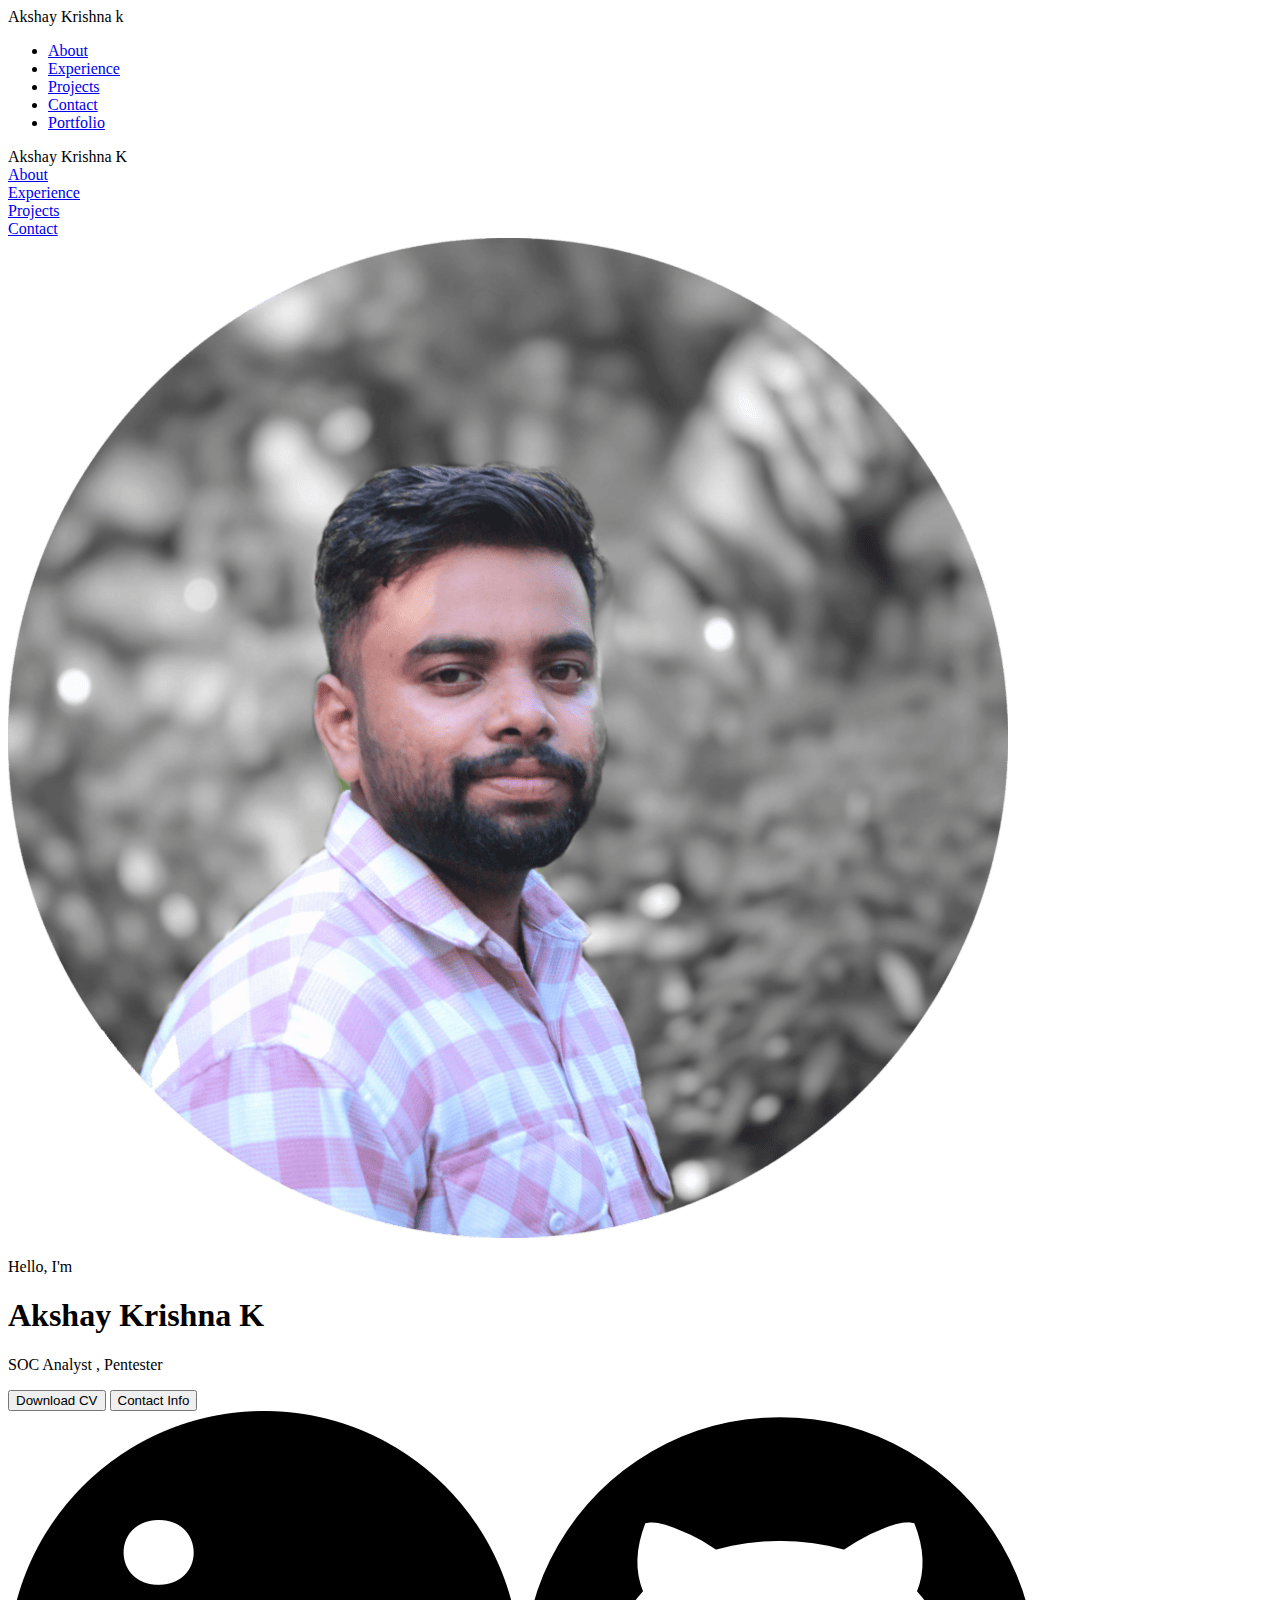
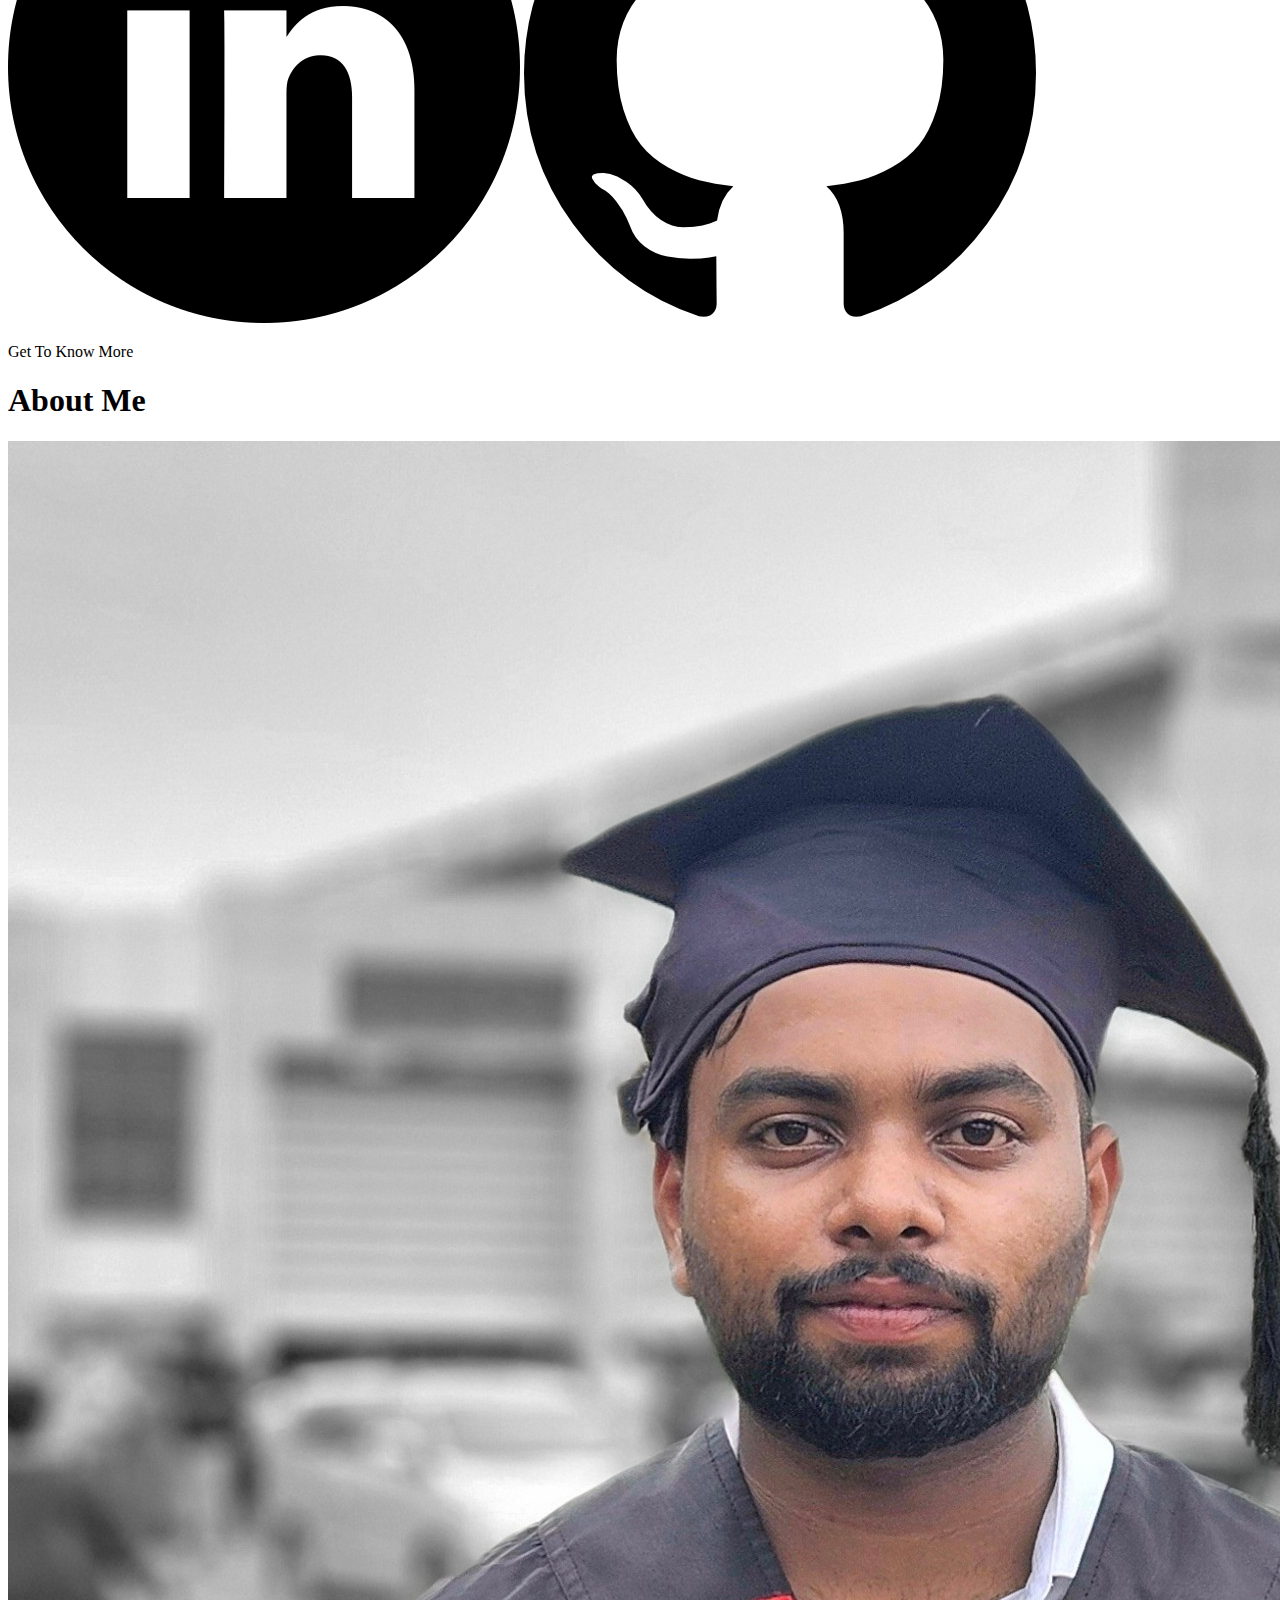
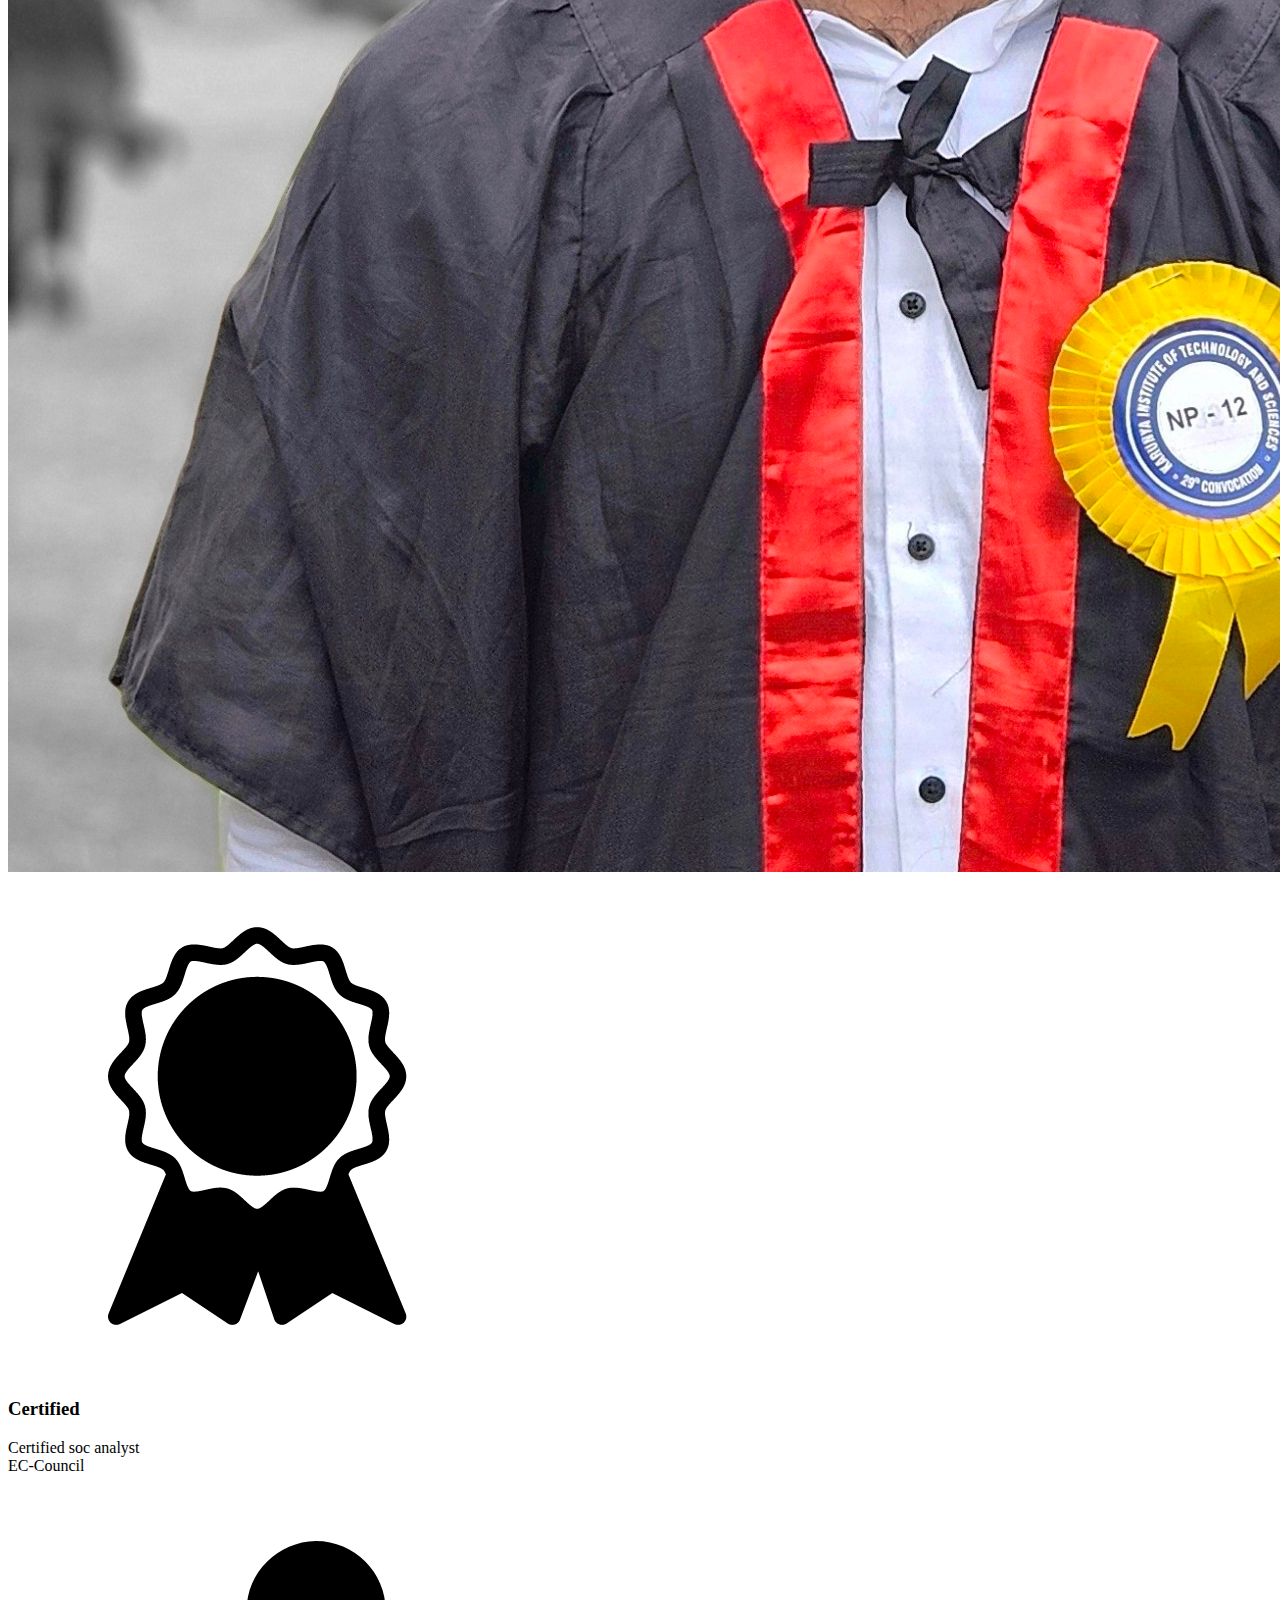
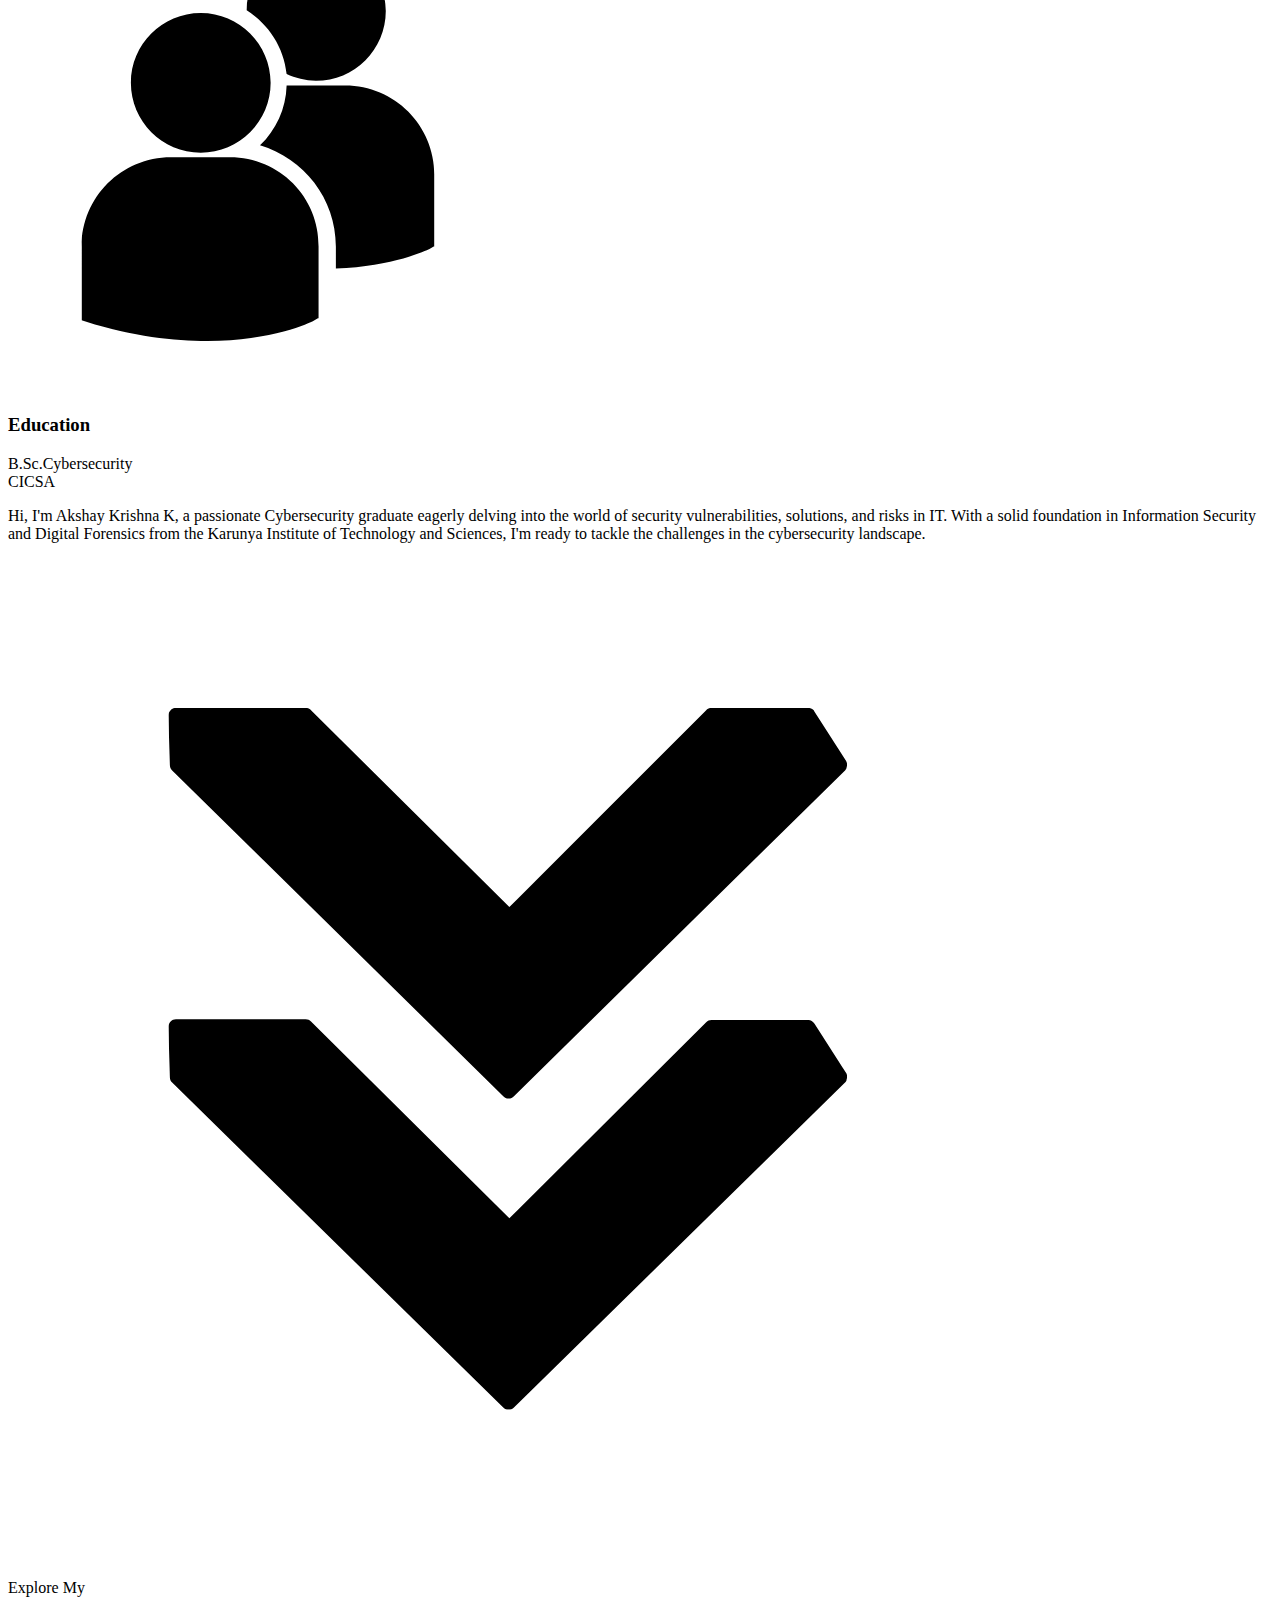
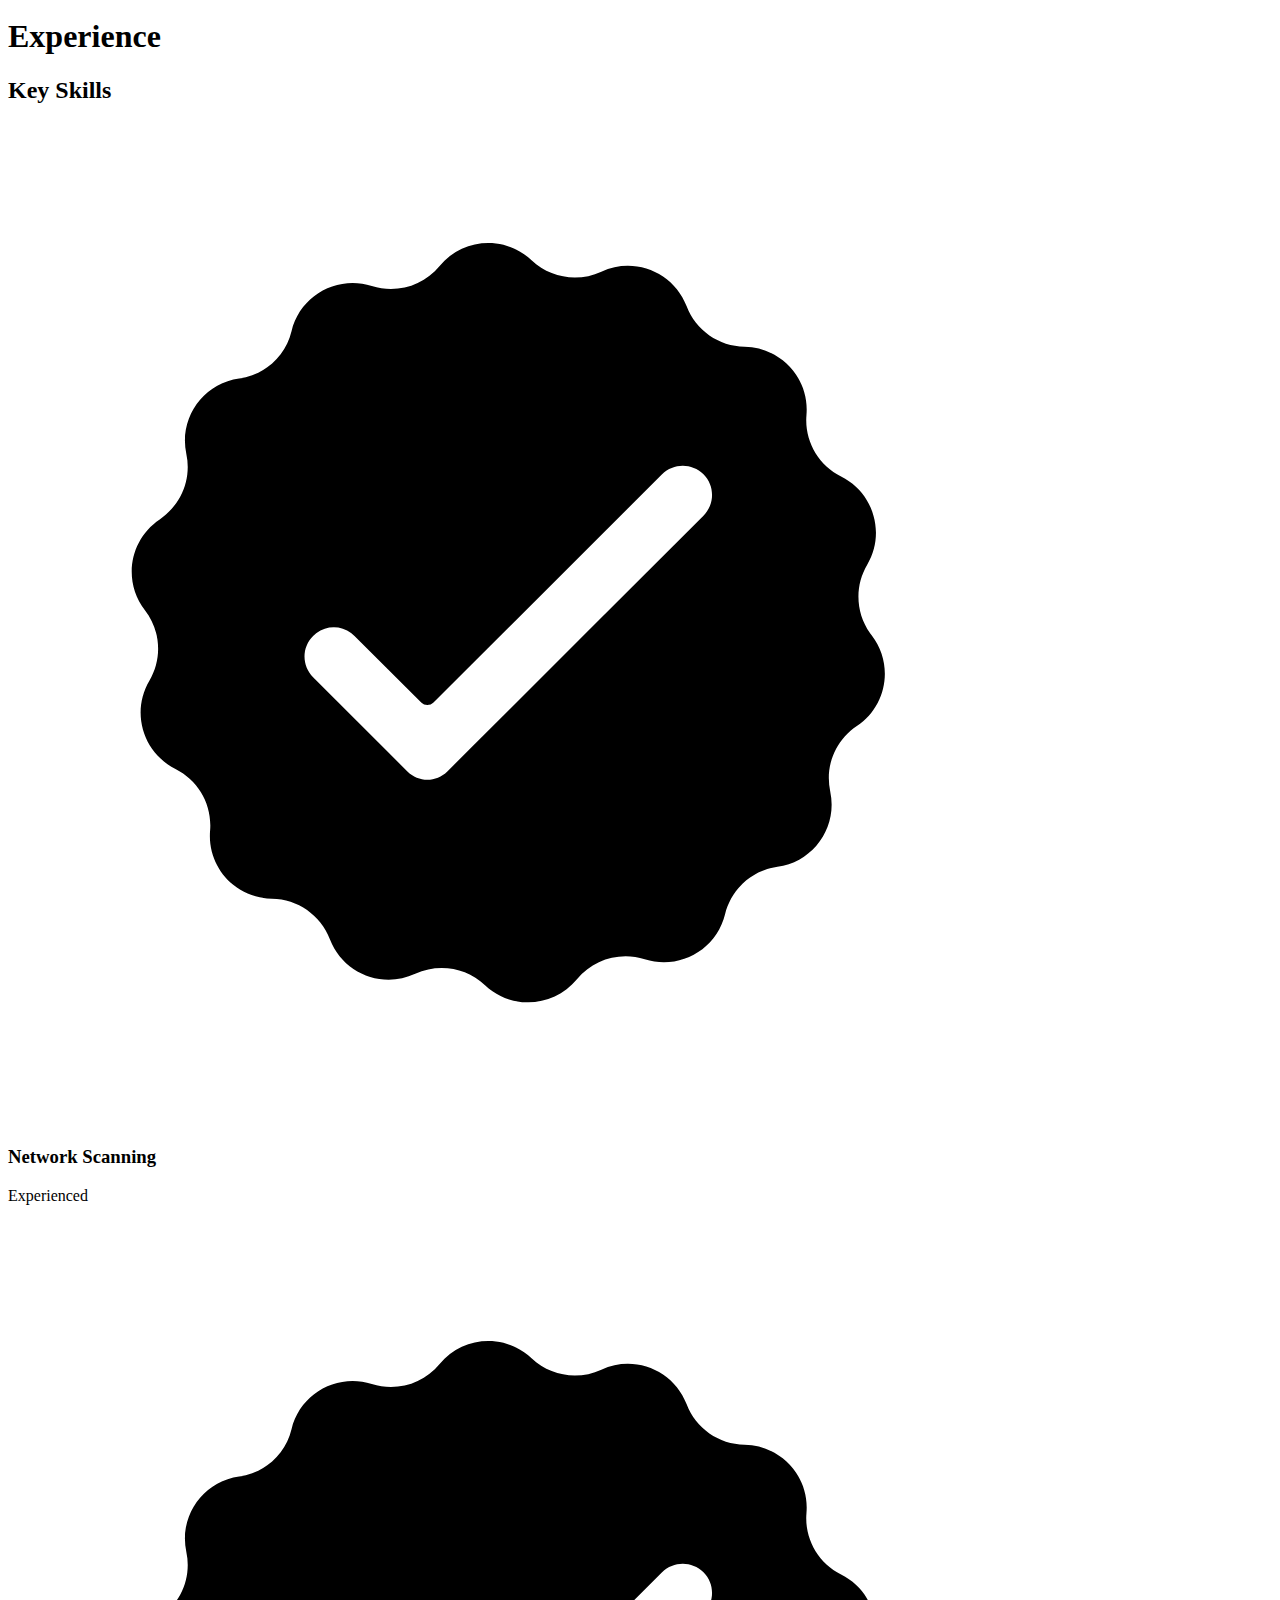
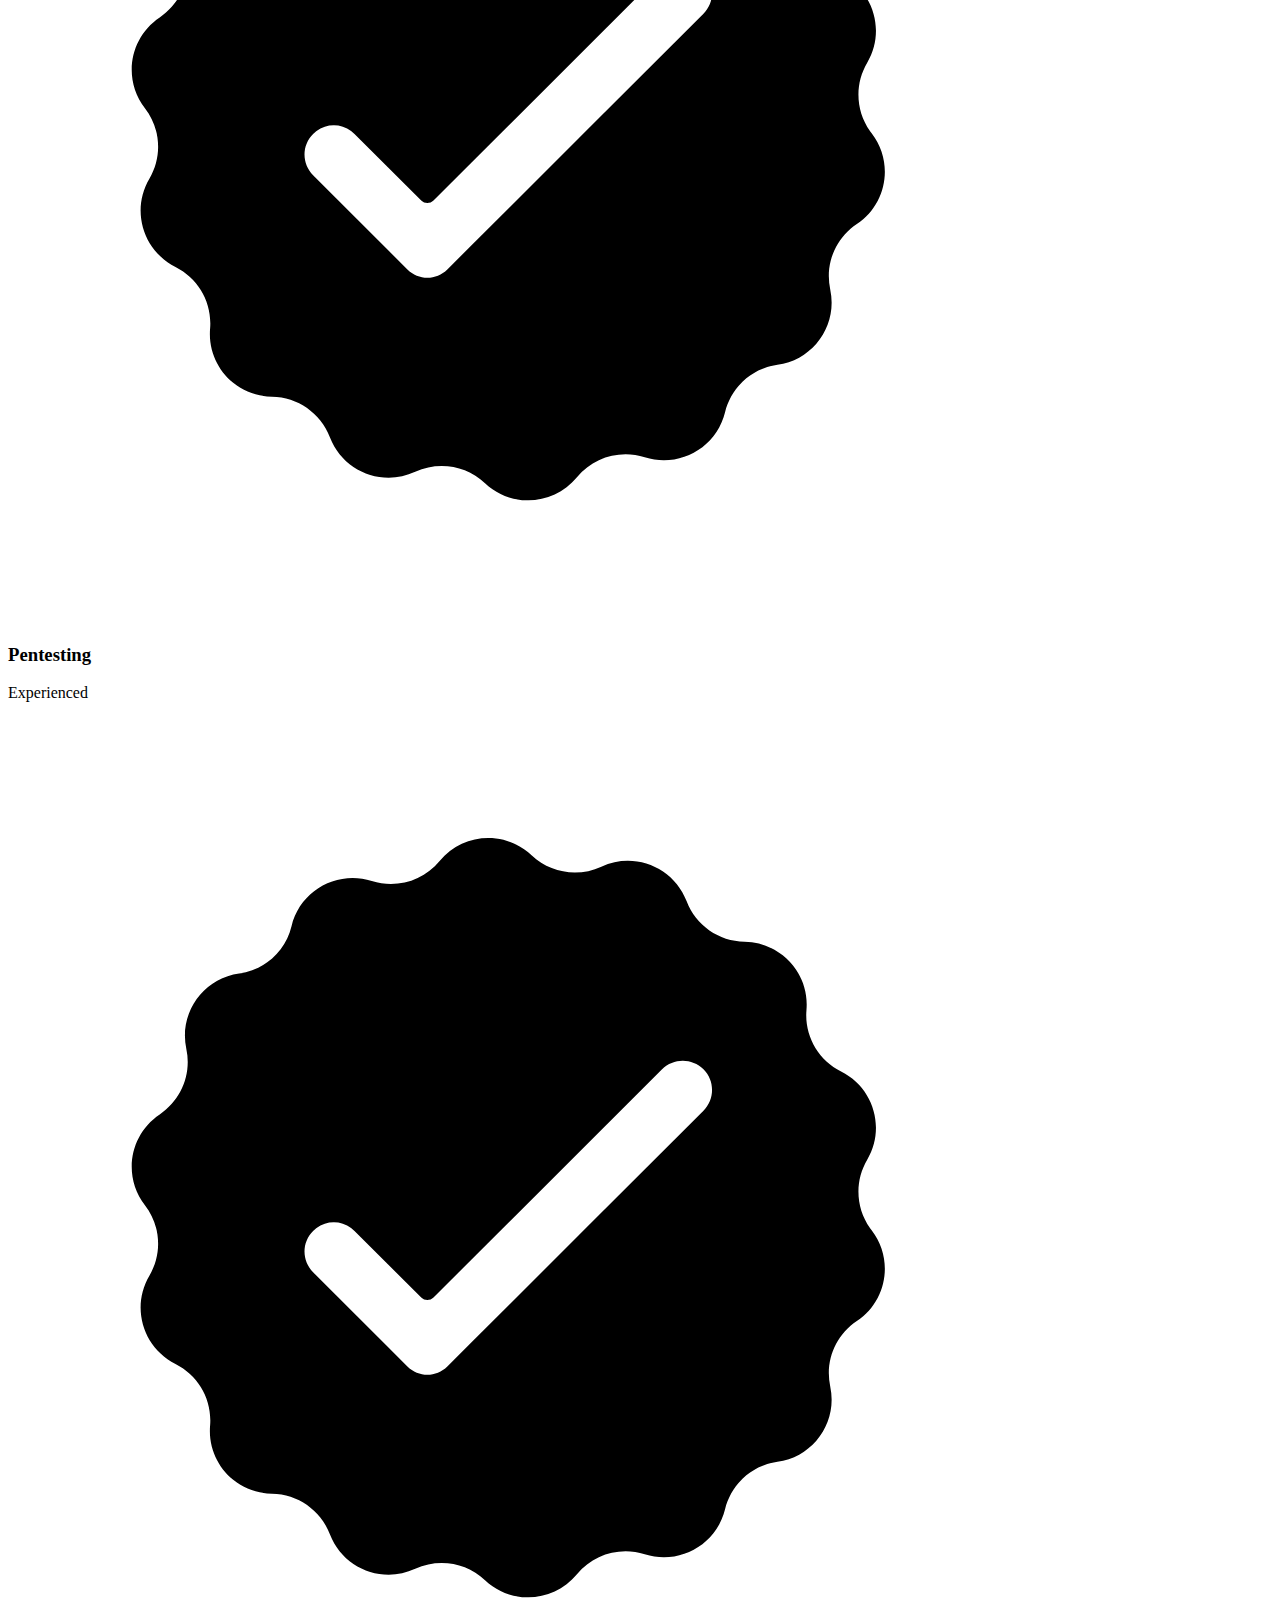
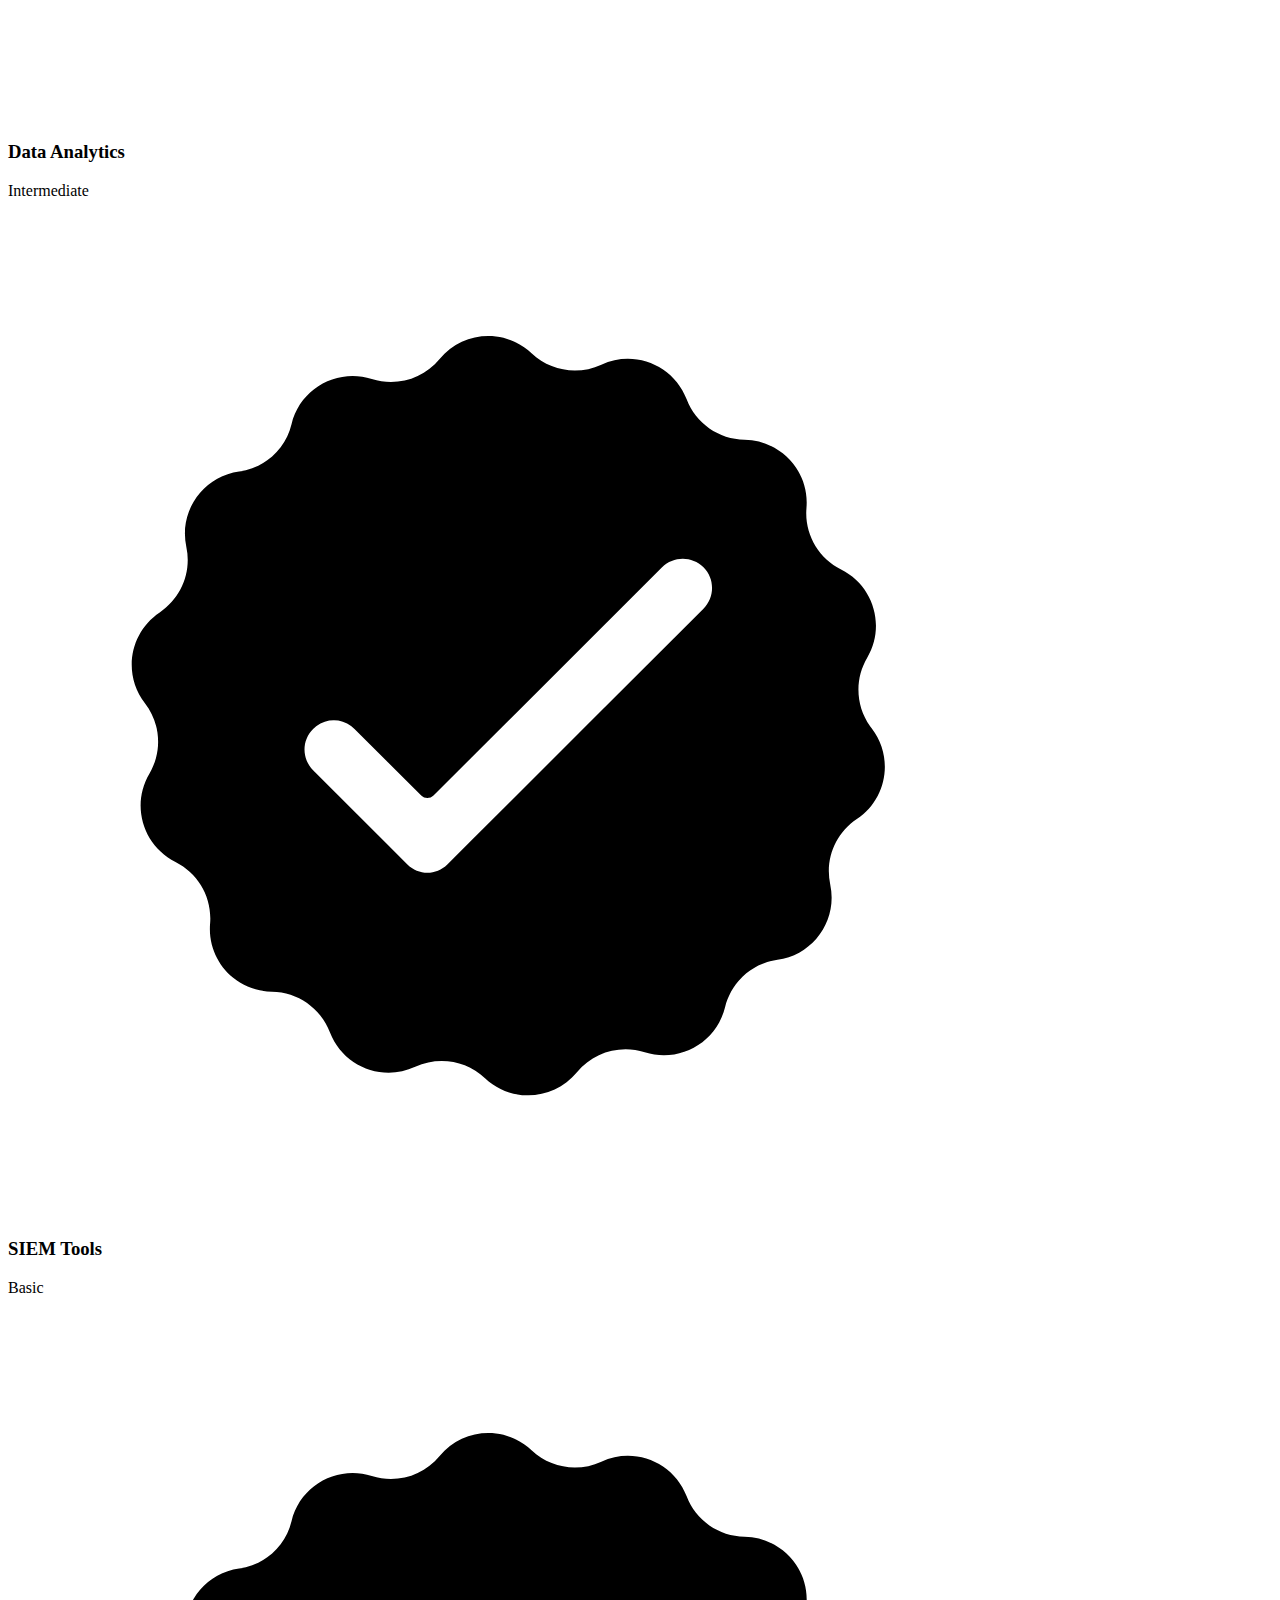
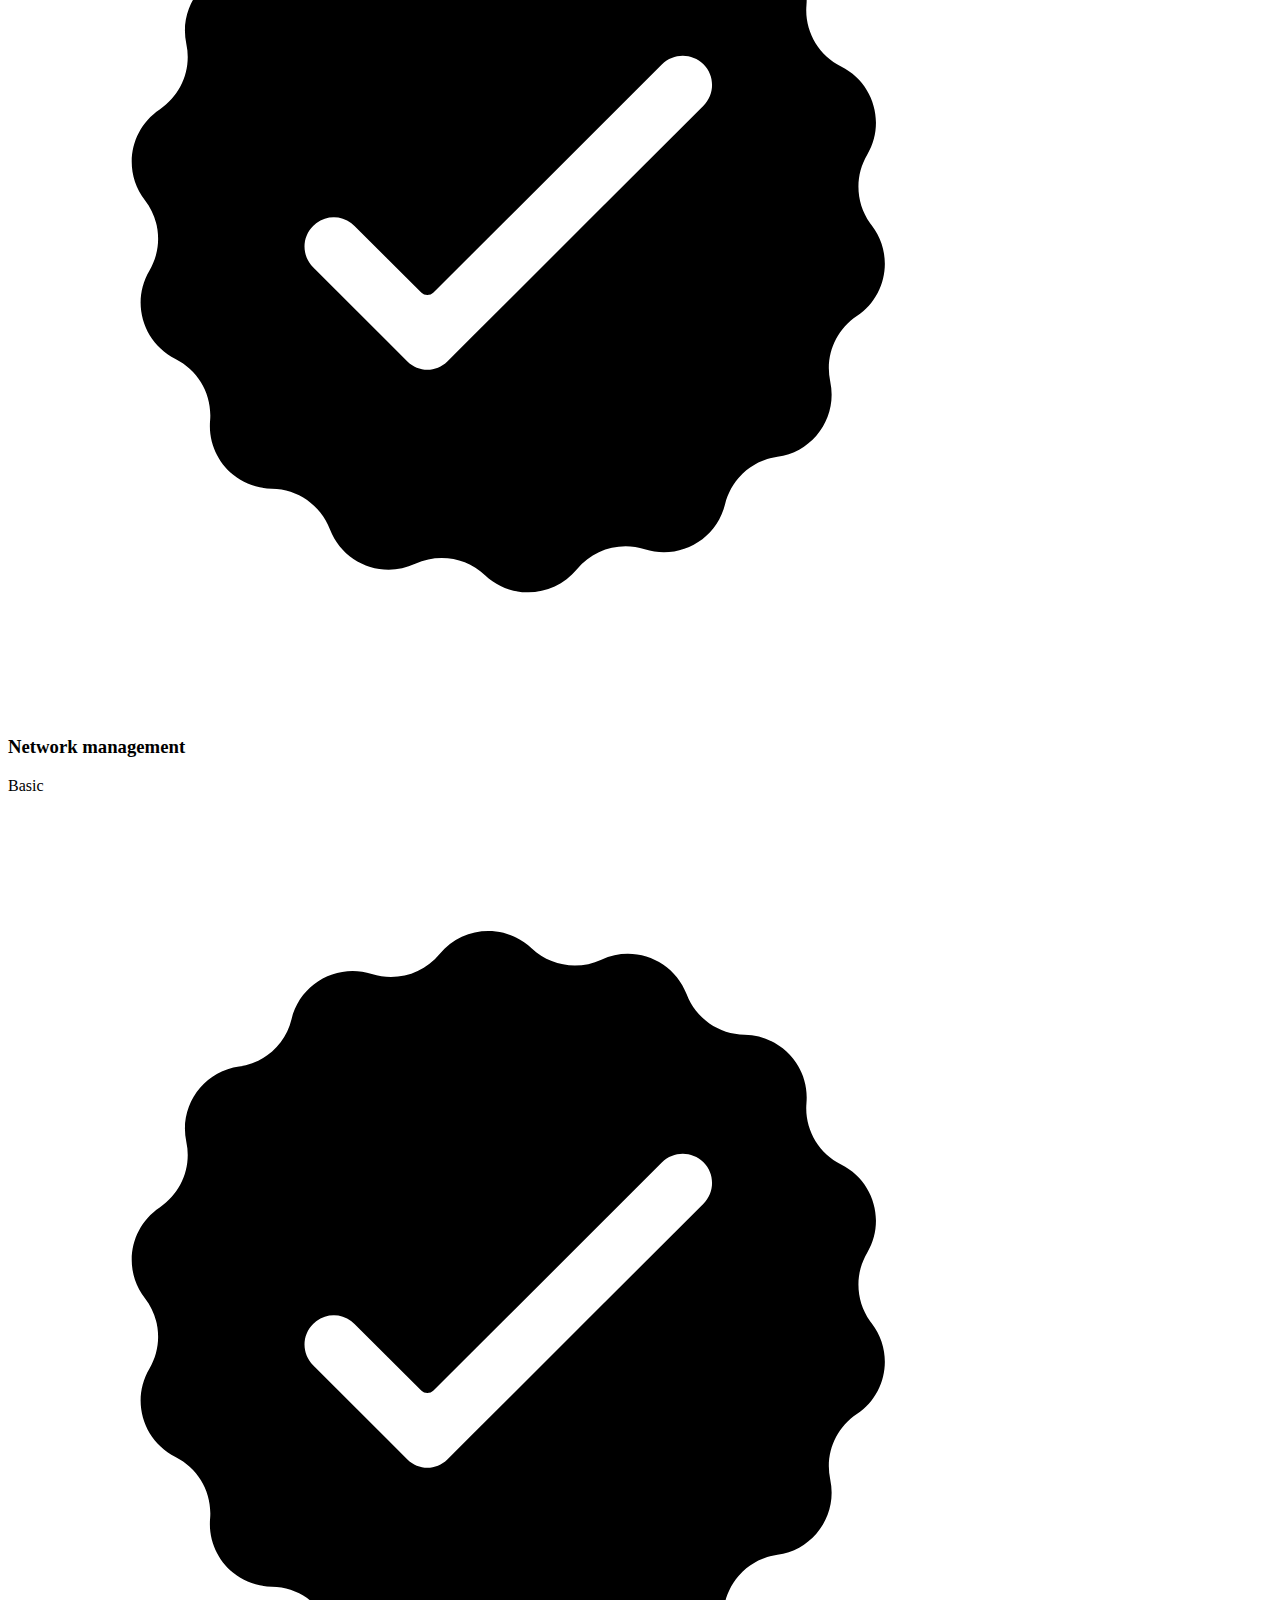
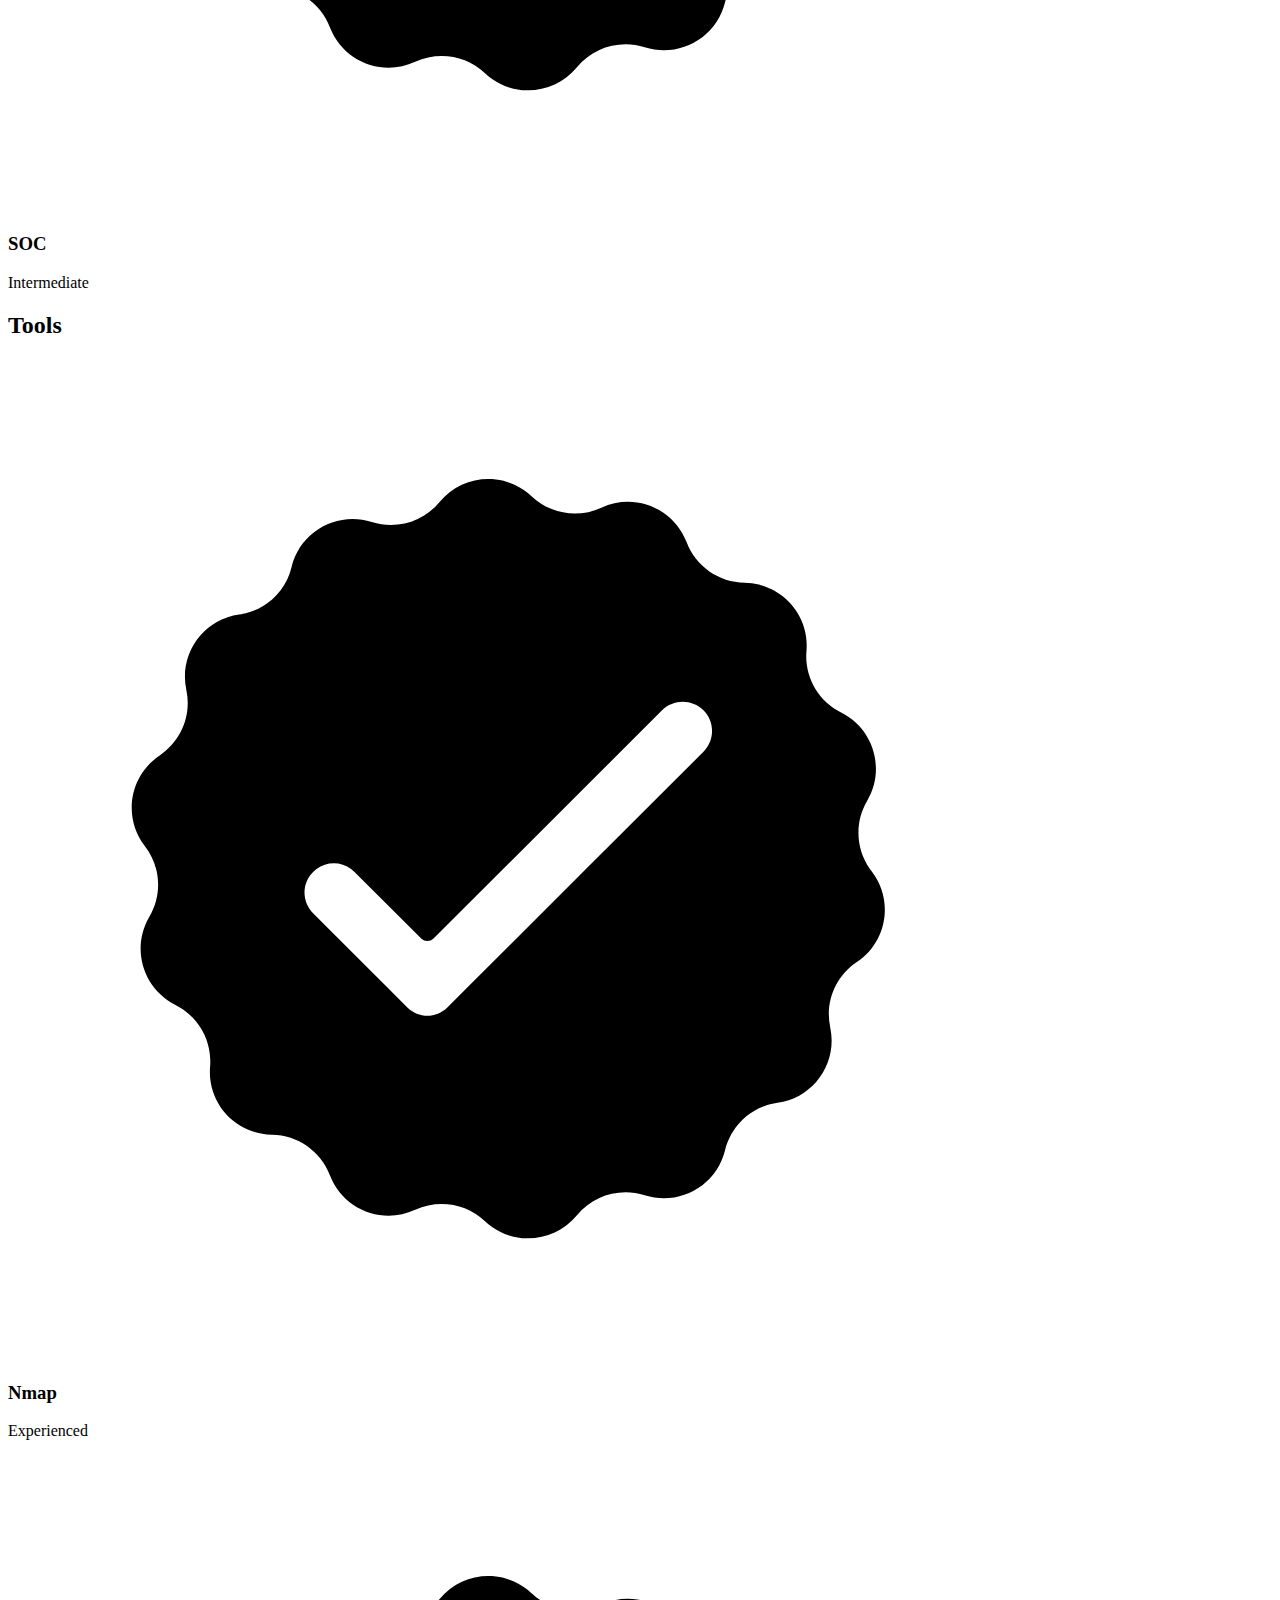
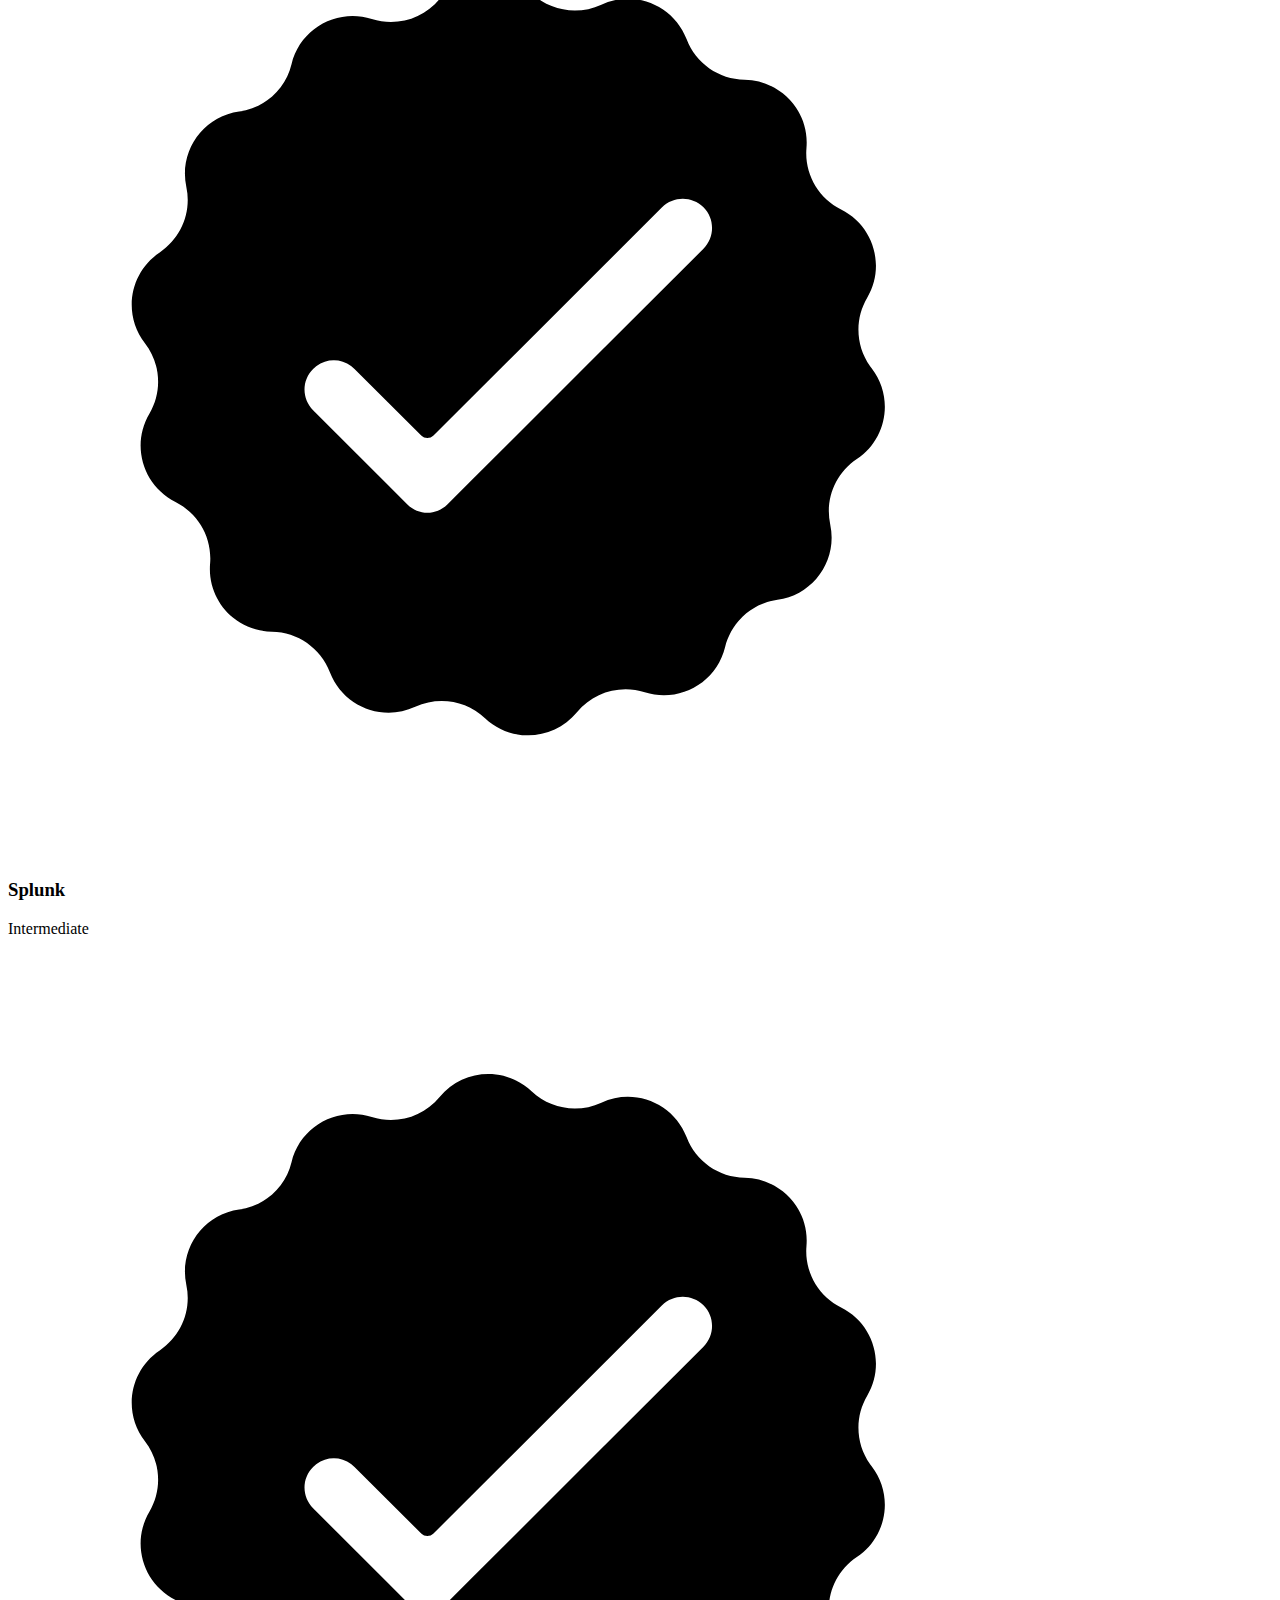
==== index.html @ 3b35ba46 "Update index.html" ====
<!DOCTYPE html>
<html lang="en">
  <head>
    <meta charset="UTF-8" />
    <meta http-equiv="X-UA-Compatible" content="IE=edge" />
    <meta name="viewport" content="width=device-width, initial-scale=1.0" />
    <title>My Portfolio</title>
    <link rel="stylesheet" href="style.css" />
    <link rel="stylesheet" href="mediaqueries.css" />
  </head>
  <body>
    <nav id="desktop-nav">
      <div class="logo">Akshay Krishna k</div>
      <div>
        <ul class="nav-links">
          <li><a href="#about">About</a></li>
          <li><a href="#experience">Experience</a></li>
          <li><a href="#projects">Projects</a></li>
          <li><a href="#contact">Contact</a></li>
          <li><a href="Digital Showcase.html">Portfolio</a></li>
        </ul>
      </div>
    </nav>
    <nav id="hamburger-nav">
      <div class="logo">Akshay Krishna K</div>
      <div class="hamburger-menu">
        <div class="hamburger-icon" onclick="toggleMenu()">
          <span></span>
          <span></span>
          <span></span>
        </div>
        <div class="menu-links">
          <li><a href="#about" onclick="toggleMenu()">About</a></li>
          <li><a href="#experience" onclick="toggleMenu()">Experience</a></li>
          <li><a href="#projects" onclick="toggleMenu()">Projects</a></li>
          <li><a href="#contact" onclick="toggleMenu()">Contact</a></li>
        </div>
      </div>
    </nav>
    <section id="profile">
      <div class="section__pic-container">
        <img src="./assets/profile-pic.png" alt="John Doe profile picture" />
      </div>
      <div class="section__text">
        <p class="section__text__p1">Hello, I'm</p>
        <h1 class="title">Akshay Krishna K</h1>
        <p class="section__text__p2">SOC Analyst , Pentester</p>
        <div class="btn-container">
          <button
            class="btn btn-color-2"
            onclick="window.open('./assets/resume-example.pdf')"
          >
            Download CV
          </button>
          <button class="btn btn-color-1" onclick="location.href='./#contact'">
            Contact Info
          </button>
        </div>
        <div id="socials-container">
          <img
            src="./assets/linkedin.png"
            alt="My LinkedIn profile"
            class="icon"
            onclick="location.href='https://linkedin.com/'"
          />
          <img
            src="./assets/github.png"
            alt="My Github profile"
            class="icon"
            onclick="location.href='https://github.com/'"
          />
        </div>
      </div>
    </section>
    <section id="about">
      <p class="section__text__p1">Get To Know More</p>
      <h1 class="title">About Me</h1>
      <div class="section-container">
        <div class="section__pic-container">
          <img
            src="./assets/about-pic.png"
            alt="Profile picture"
            class="about-pic"
          />
        </div>
        <div class="about-details-container">
          <div class="about-containers">
            <div class="details-container">
              <img
                src="./assets/experience.png"
                alt="Experience icon"
                class="icon"
              />
              <h3>Certified</h3>
              <p>Certified soc analyst <br />EC-Council</p>
            </div>
            <div class="details-container">
              <img
                src="./assets/education.png"
                alt="Education icon"
                class="icon"
              />
              <h3>Education</h3>
              <p>B.Sc.Cybersecurity<br />CICSA</p>
            </div>
          </div>
          <div class="text-container">
            <p>
            Hi, I'm Akshay Krishna K, a passionate Cybersecurity graduate eagerly delving into the world of security vulnerabilities, solutions, and risks in IT. With a solid foundation in Information Security and Digital Forensics from the Karunya Institute of Technology and Sciences, I'm ready to tackle the challenges in the cybersecurity landscape.




            </p>
          </div>
        </div>
      </div>
      <img
        src="./assets/arrow.png"
        alt="Arrow icon"
        class="icon arrow"
        onclick="location.href='./#experience'"
      />
    </section>
    <section id="experience">
      <p class="section__text__p1">Explore My</p>
      <h1 class="title">Experience</h1>
      <div class="experience-details-container">
        <div class="about-containers">
          <div class="details-container">
            <h2 class="experience-sub-title">Key Skills</h2>
            <div class="article-container">
              <article>
                <img
                  src="./assets/checkmark.png"
                  alt="Experience icon"
                  class="icon"
                />
                <div>
                  <h3>Network Scanning</h3>
                  <p>Experienced</p>
                </div>
              </article>
              <article>
                <img
                  src="./assets/checkmark.png"
                  alt="Experience icon"
                  class="icon"
                />
                <div>
                  <h3>Pentesting</h3>
                  <p>Experienced</p>
                </div>
              </article>
              <article>
                <img
                  src="./assets/checkmark.png"
                  alt="Experience icon"
                  class="icon"
                />
                <div>
                  <h3>Data Analytics</h3>
                  <p>Intermediate</p>
                </div>
              </article>
              <article>
                <img
                  src="./assets/checkmark.png"
                  alt="Experience icon"
                  class="icon"
                />
                <div>
                  <h3>SIEM Tools</h3>
                  <p>Basic</p>
                </div>
              </article>
              <article>
                <img
                  src="./assets/checkmark.png"
                  alt="Experience icon"
                  class="icon"
                />
                <div>
                  <h3>Network management</h3>
                  <p>Basic</p>
                </div>
              </article>
              <article>
                <img
                  src="./assets/checkmark.png"
                  alt="Experience icon"
                  class="icon"
                />
                <div>
                  <h3>SOC</h3>
                  <p>Intermediate</p>
                </div>
              </article>
            </div>
          </div>
          <div class="details-container">
            <h2 class="experience-sub-title">Tools</h2>
            <div class="article-container">
              <article>
                <img
                  src="./assets/checkmark.png"
                  alt="Experience icon"
                  class="icon"
                />
                <div>
                  <h3>Nmap</h3>
                  <p>Experienced</p>
                </div>
              </article>
              <article>
                <img
                  src="./assets/checkmark.png"
                  alt="Experience icon"
                  class="icon"
                />
                <div>
                  <h3>Splunk</h3>
                  <p>Intermediate</p>
                </div>
              </article>
              <article>
                <img
                  src="./assets/checkmark.png"
                  alt="Experience icon"
                  class="icon"
                />
                <div>
                  <h3>Metasploit</h3>
                  <p>Intermediate</p>
                </div>
              </article>
              <article>
                <img
                  src="./assets/checkmark.png"
                  alt="Experience icon"
                  class="icon"
                />
                <div>
                  <h3>Git</h3>
                  <p>Intermediate</p>
                </div>
              </article>
            </div>
          </div>
        </div>
      </div>
      <img
        src="./assets/arrow.png"
        alt="Arrow icon"
        class="icon arrow"
        onclick="location.href='./#projects'"
      />
    </section>
    <section id="projects">
      <p class="section__text__p1">Browse My Recent</p>
      <h1 class="title">Projects</h1>
      <div class="experience-details-container">
        <div class="about-containers">
          <div class="details-container color-container">
            <div class="article-container">
              <img
                src="./assets/project-1.png"
                alt="Project 1"
                class="project-img"
              />
            </div>
            <h2 class="experience-sub-title project-title">CodeGuard</h2>
            <div class="btn-container">
              <button
                class="btn btn-color-2 project-btn"
                onclick="location.href='https://github.com/'"
              >
                Github
              </button>
              <button
                class="btn btn-color-2 project-btn"
                onclick="location.href='codeguard.html'"
              >
                Live Demo
              </button>
            </div>
          </div>
          <div class="details-container color-container">
            <div class="article-container">
              <img
                src="./assets/project-2.png"
                alt="Project 2"
                class="project-img"
              />
            </div>
            <h2 class="experience-sub-title project-title">Blood Bank app</h2>
            <div class="btn-container">
              <button
                class="btn btn-color-2 project-btn"
                onclick="location.href='https://github.com/'"
              >
                Github
              </button>
              <button
                class="btn btn-color-2 project-btn"
                onclick="location.href='https://github.com/'"
              >
                Live Demo
              </button>
            </div>
          </div>
          <div class="details-container color-container">
            <div class="article-container">
              <img
                src="./assets/project-3.png"
                alt="Project 3"
                class="project-img"
              />
            </div>
            <h2 class="experience-sub-title project-title">Project Three</h2>
            <div class="btn-container">
              <button
                class="btn btn-color-2 project-btn"
                onclick="location.href='https://github.com/'"
              >
                Github
              </button>
              <button
                class="btn btn-color-2 project-btn"
                onclick="location.href='https://github.com/'"
              >
                Live Demo
              </button>
            </div>
          </div>
        </div>
      </div>
      <img
        src="./assets/arrow.png"
        alt="Arrow icon"
        class="icon arrow"
        onclick="location.href='./#contact'"
      />
    </section>
    <section id="contact">
      <p class="section__text__p1">Get in Touch</p>
      <h1 class="title">Contact Me</h1>
      <div class="contact-info-upper-container">
        <div class="contact-info-container">
          <img
            src="./assets/email.png"
            alt="Email icon"
            class="icon contact-icon email-icon"
          />
          <p><a href="mailto:examplemail@gmail.com">Example@gmail.com</a></p>
        </div>
        <div class="contact-info-container">
          <img
            src="./assets/linkedin.png"
            alt="LinkedIn icon"
            class="icon contact-icon"
          />
          <p><a href="https://www.linkedin.com">LinkedIn</a></p>
        </div>
      </div>
    </section>
    <footer>
      <nav>
        <div class="nav-links-container">
          <ul class="nav-links">
            <li><a href="#about">About</a></li>
            <li><a href="#experience">Experience</a></li>
            <li><a href="#projects">Projects</a></li>
            <li><a href="#contact">Contact</a></li>
          </ul>
        </div>
      </nav>
      <p>Copyright &#169; 2024 Akshay Krishna K. All Rights Reserved.</p>
    </footer>
    <script src="script.js"></script>
  </body>
</html>
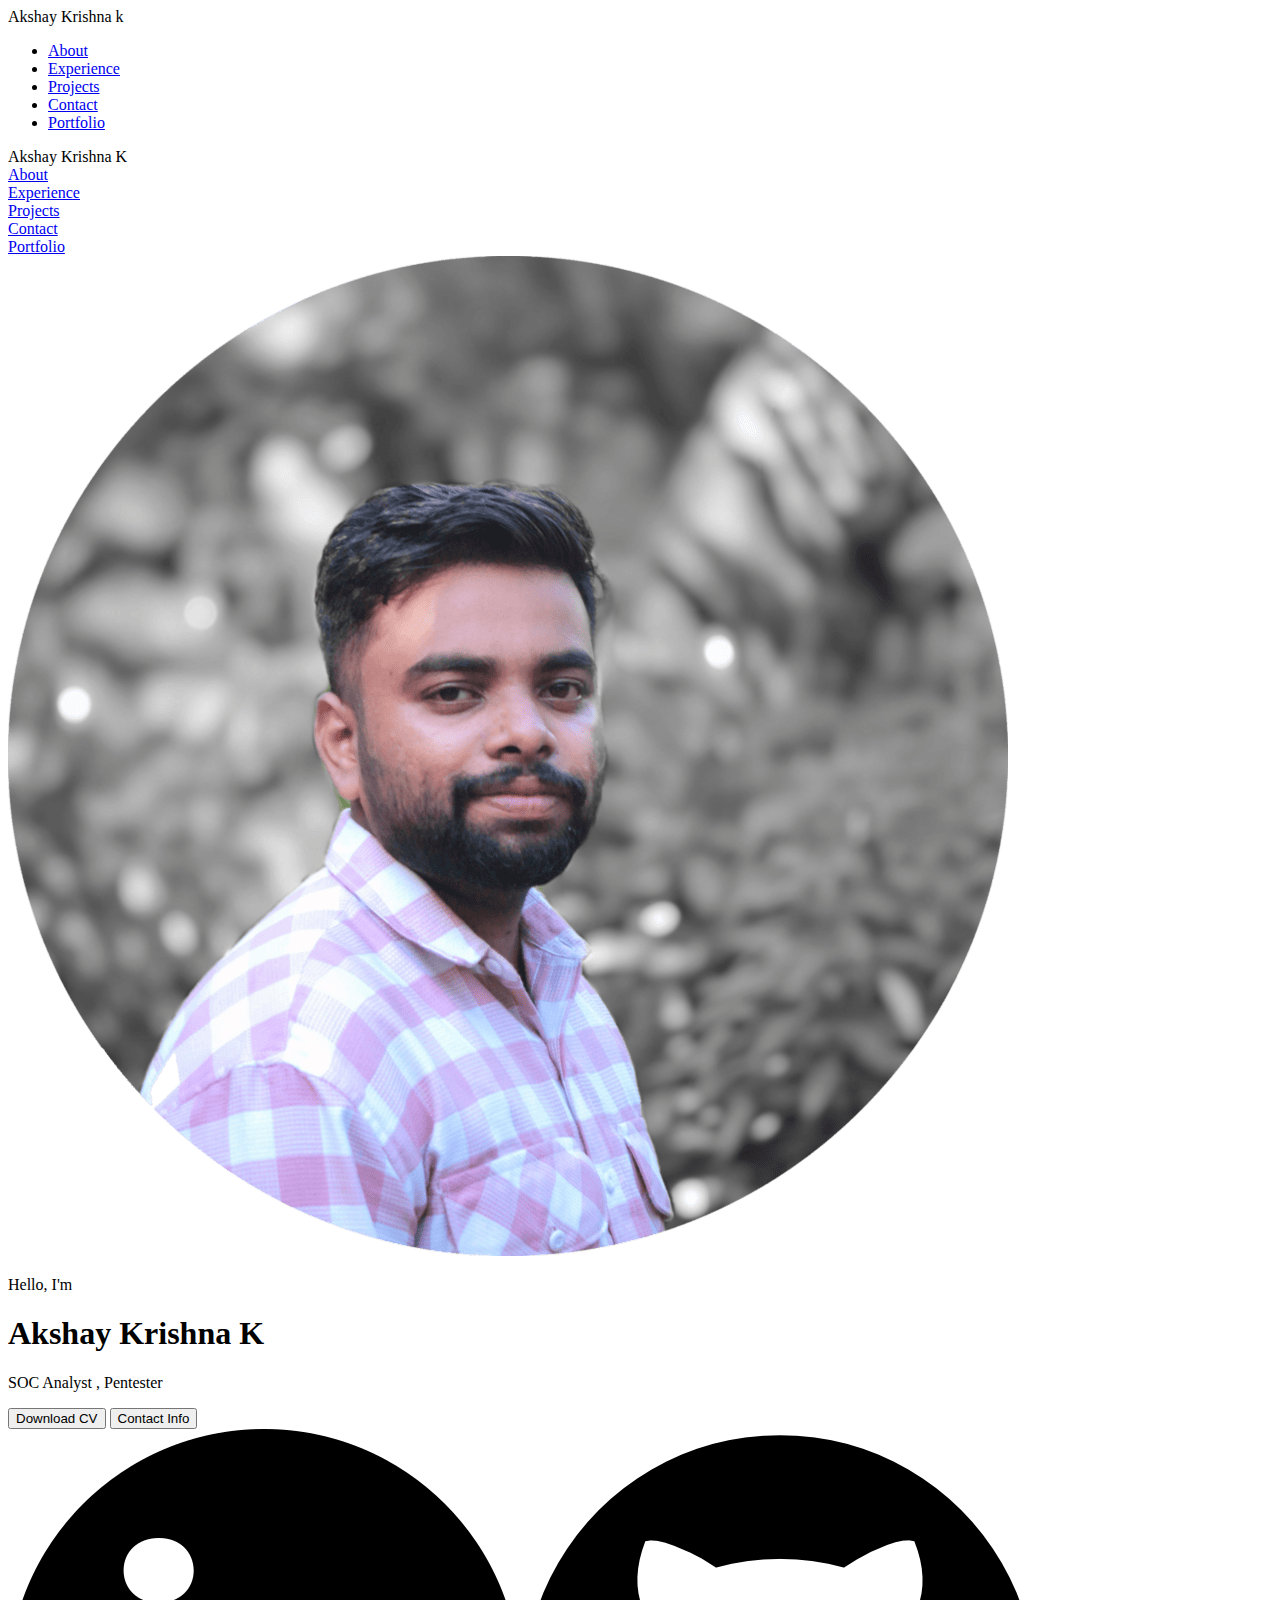
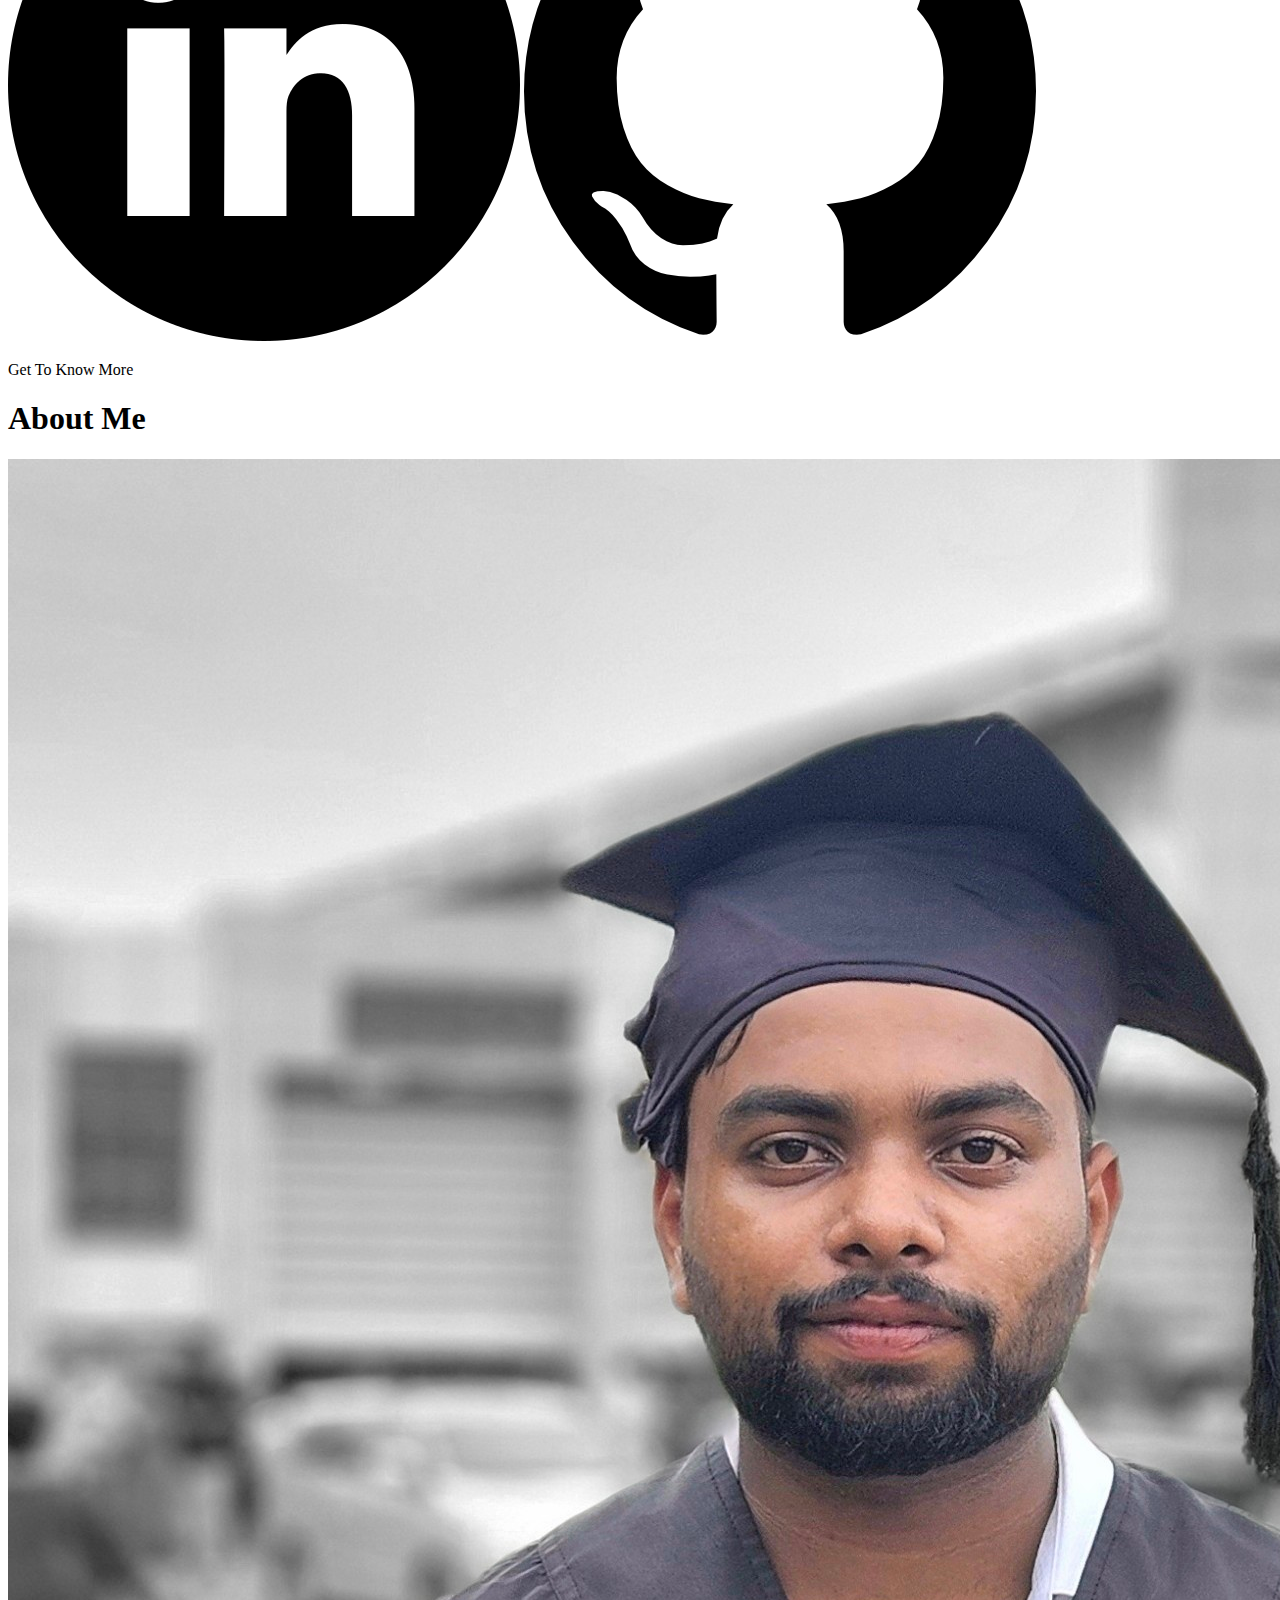
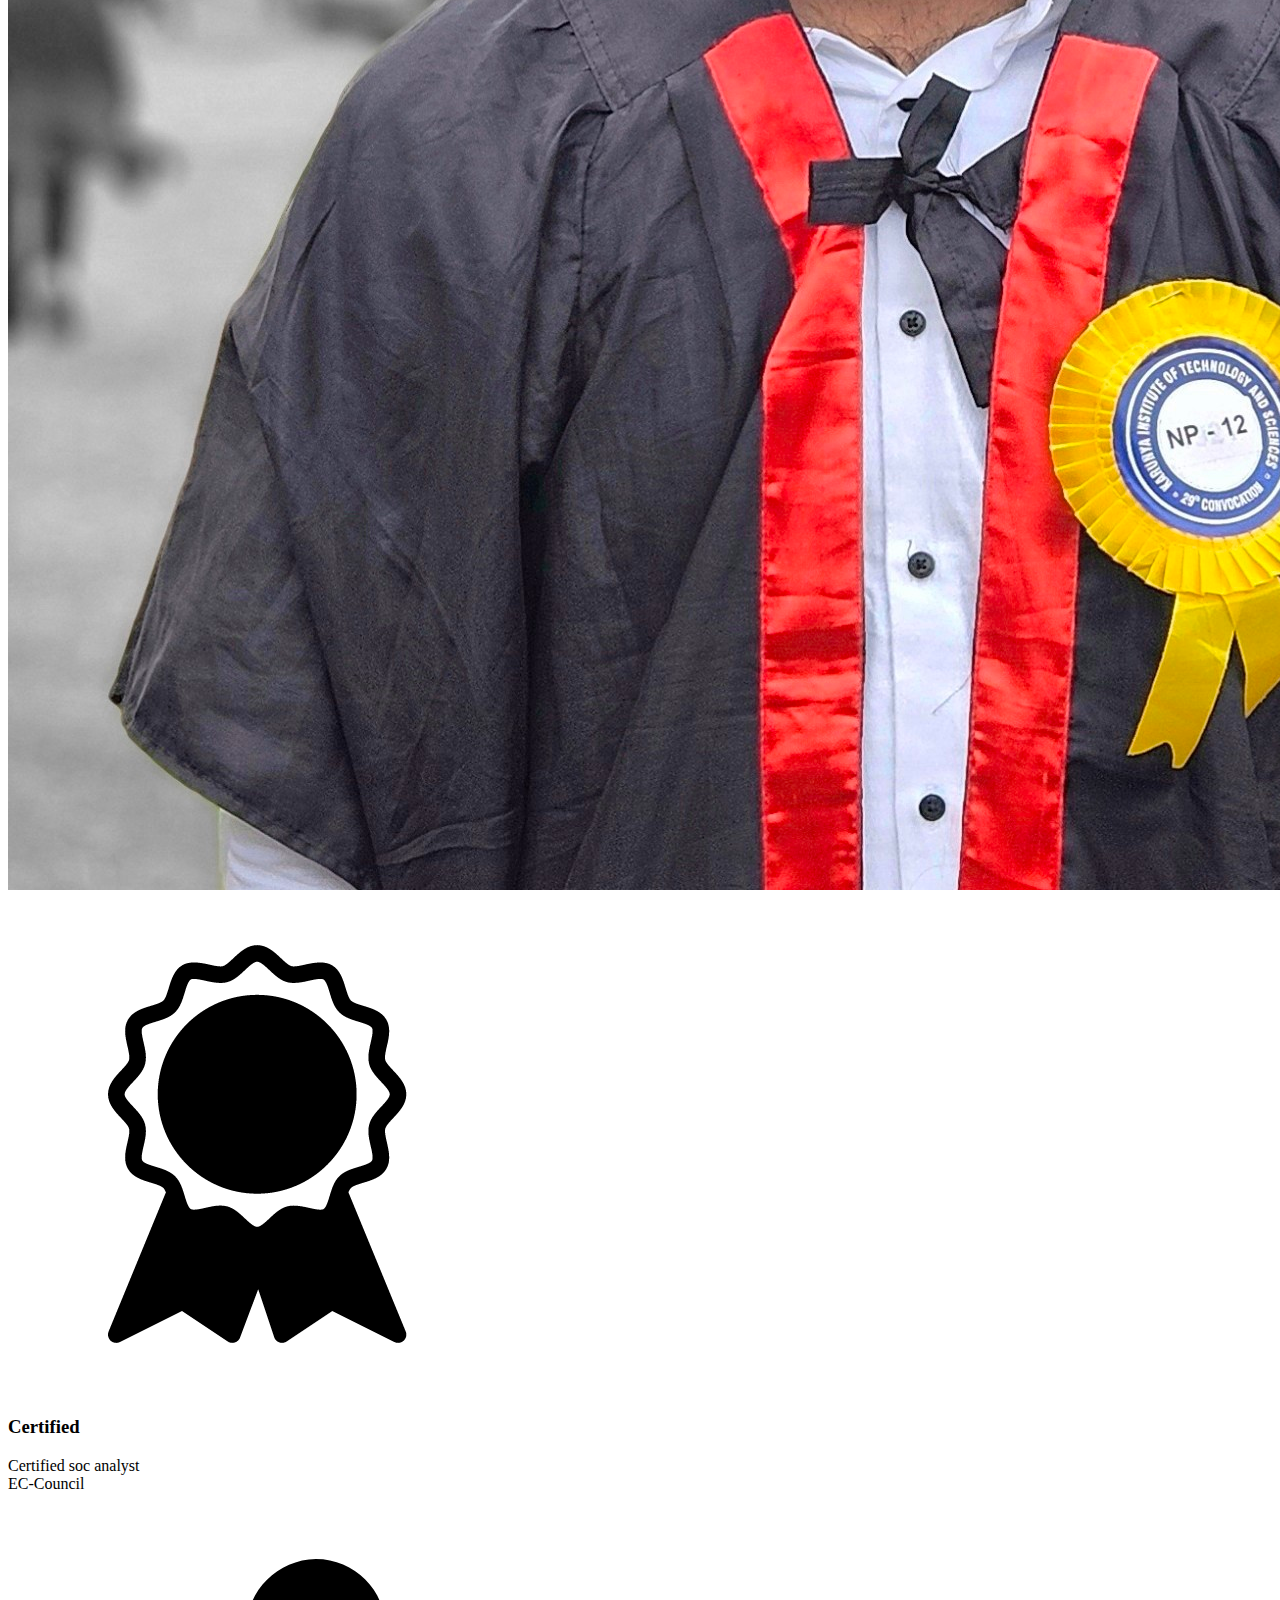
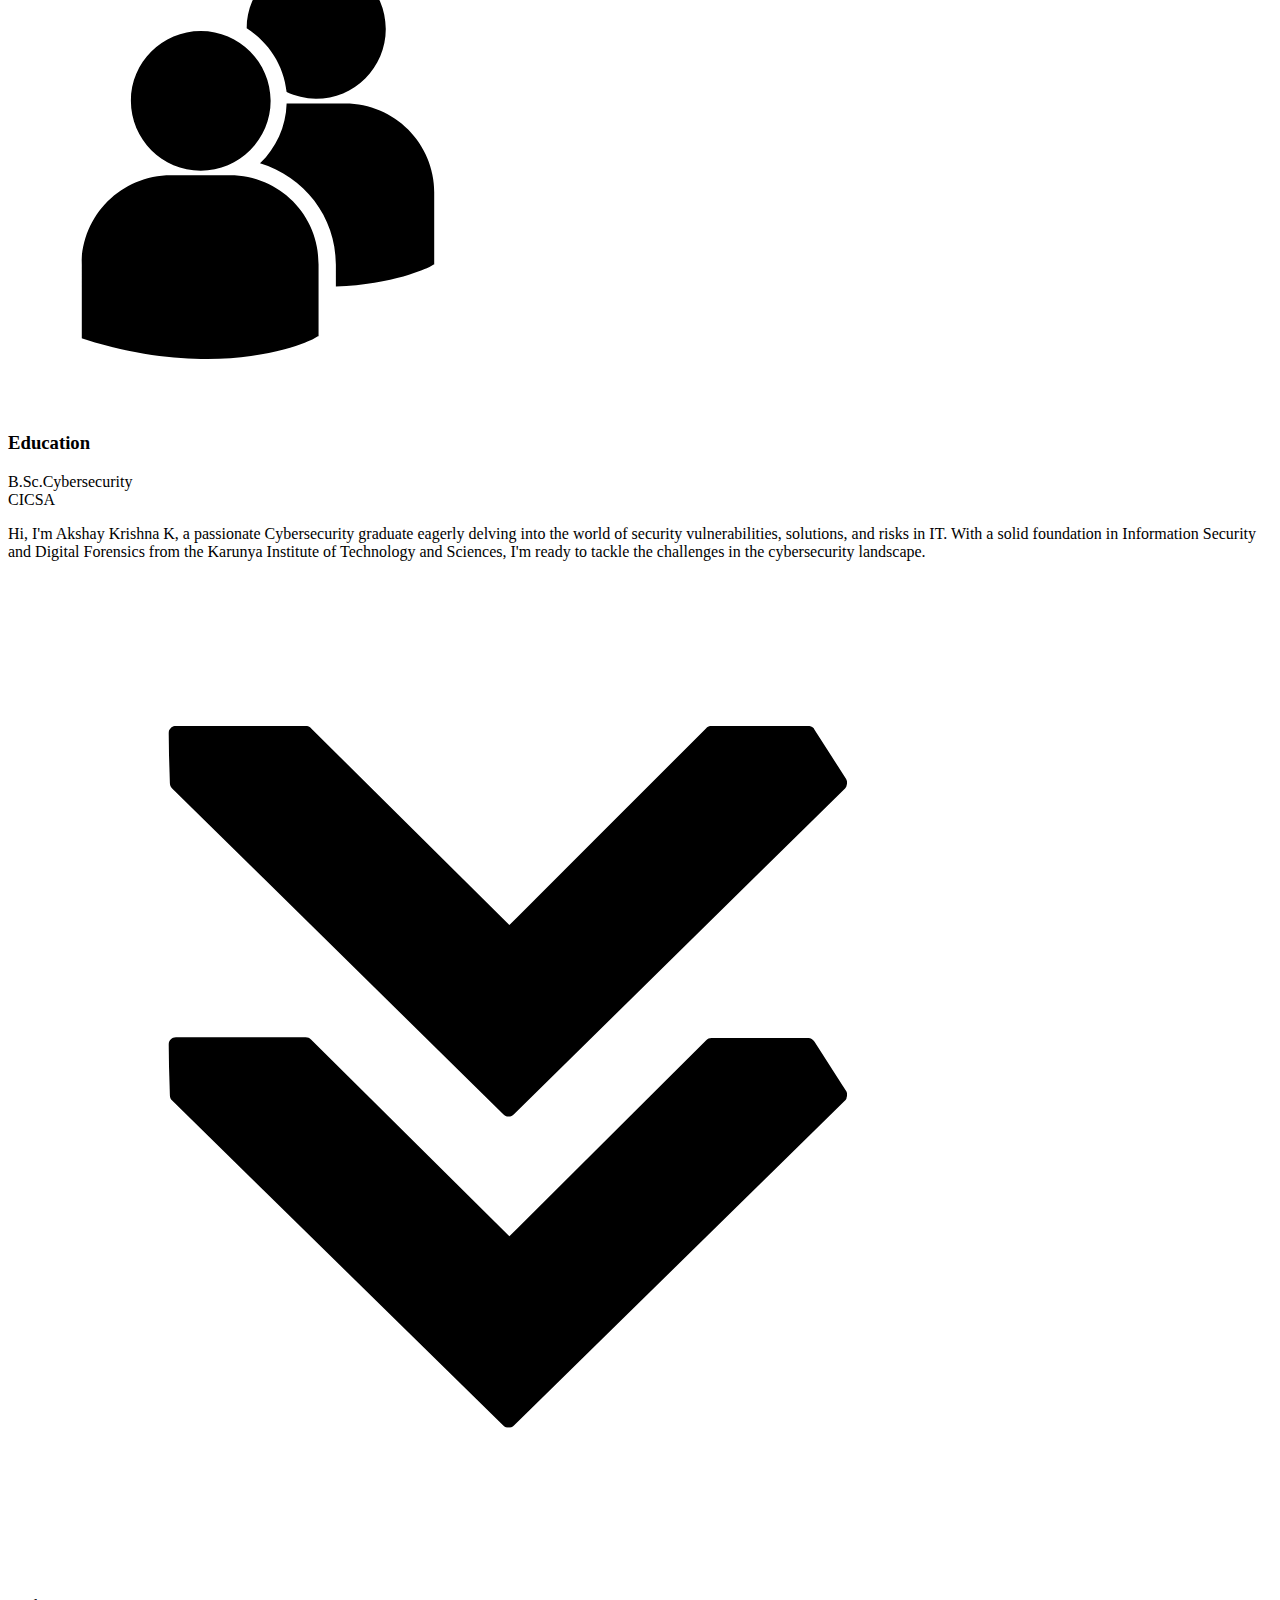
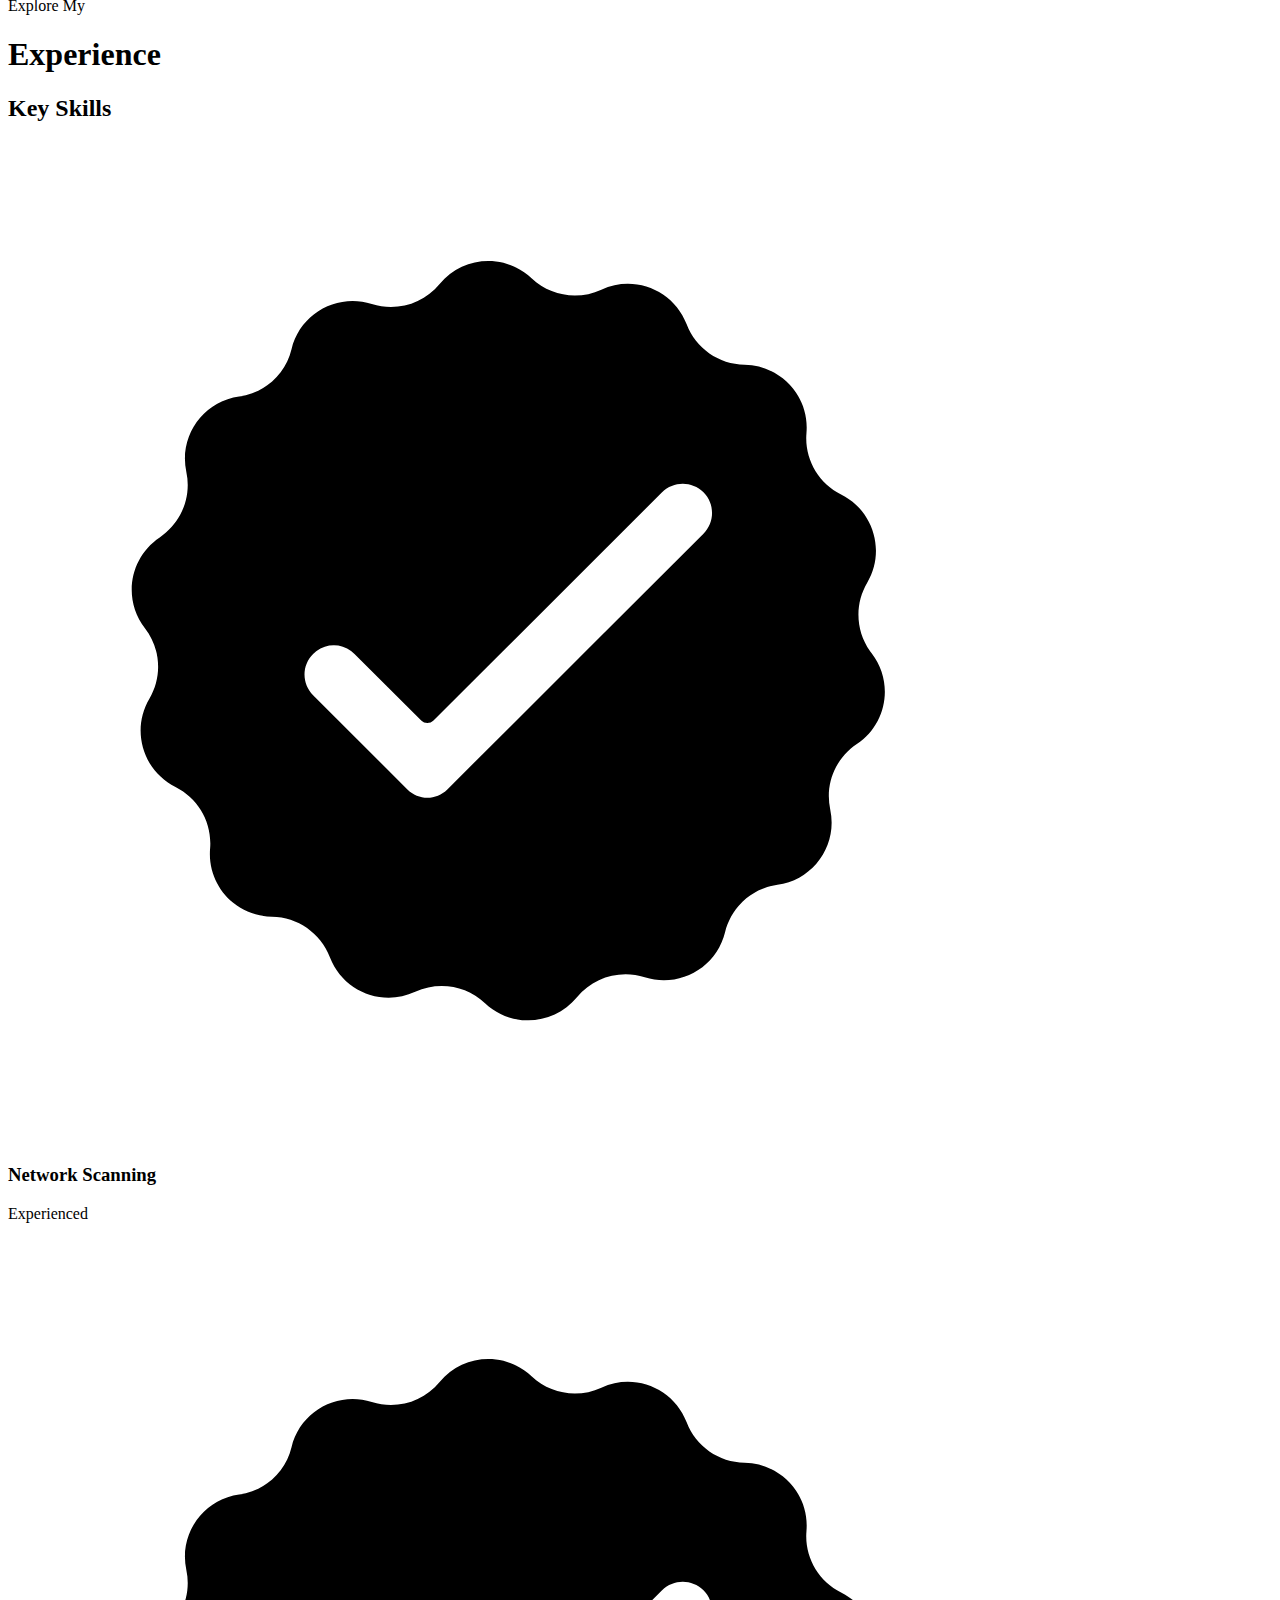
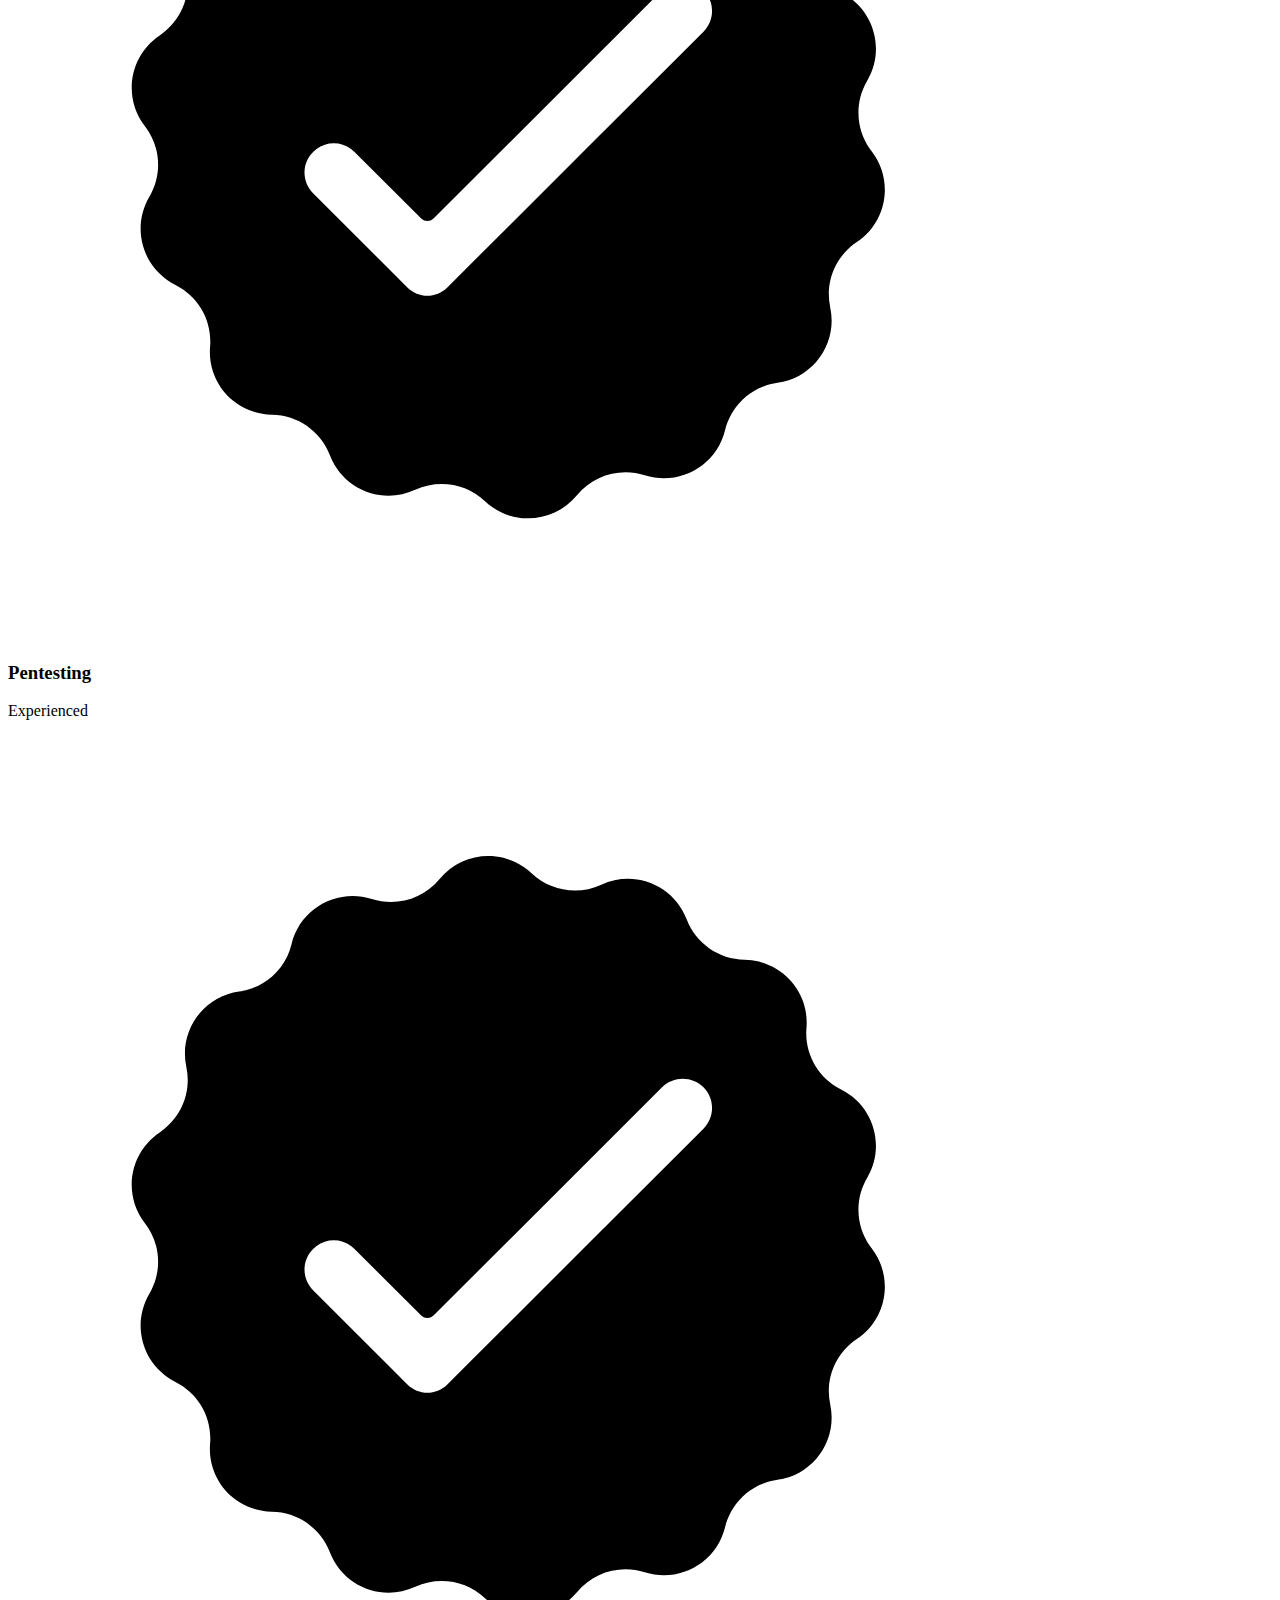
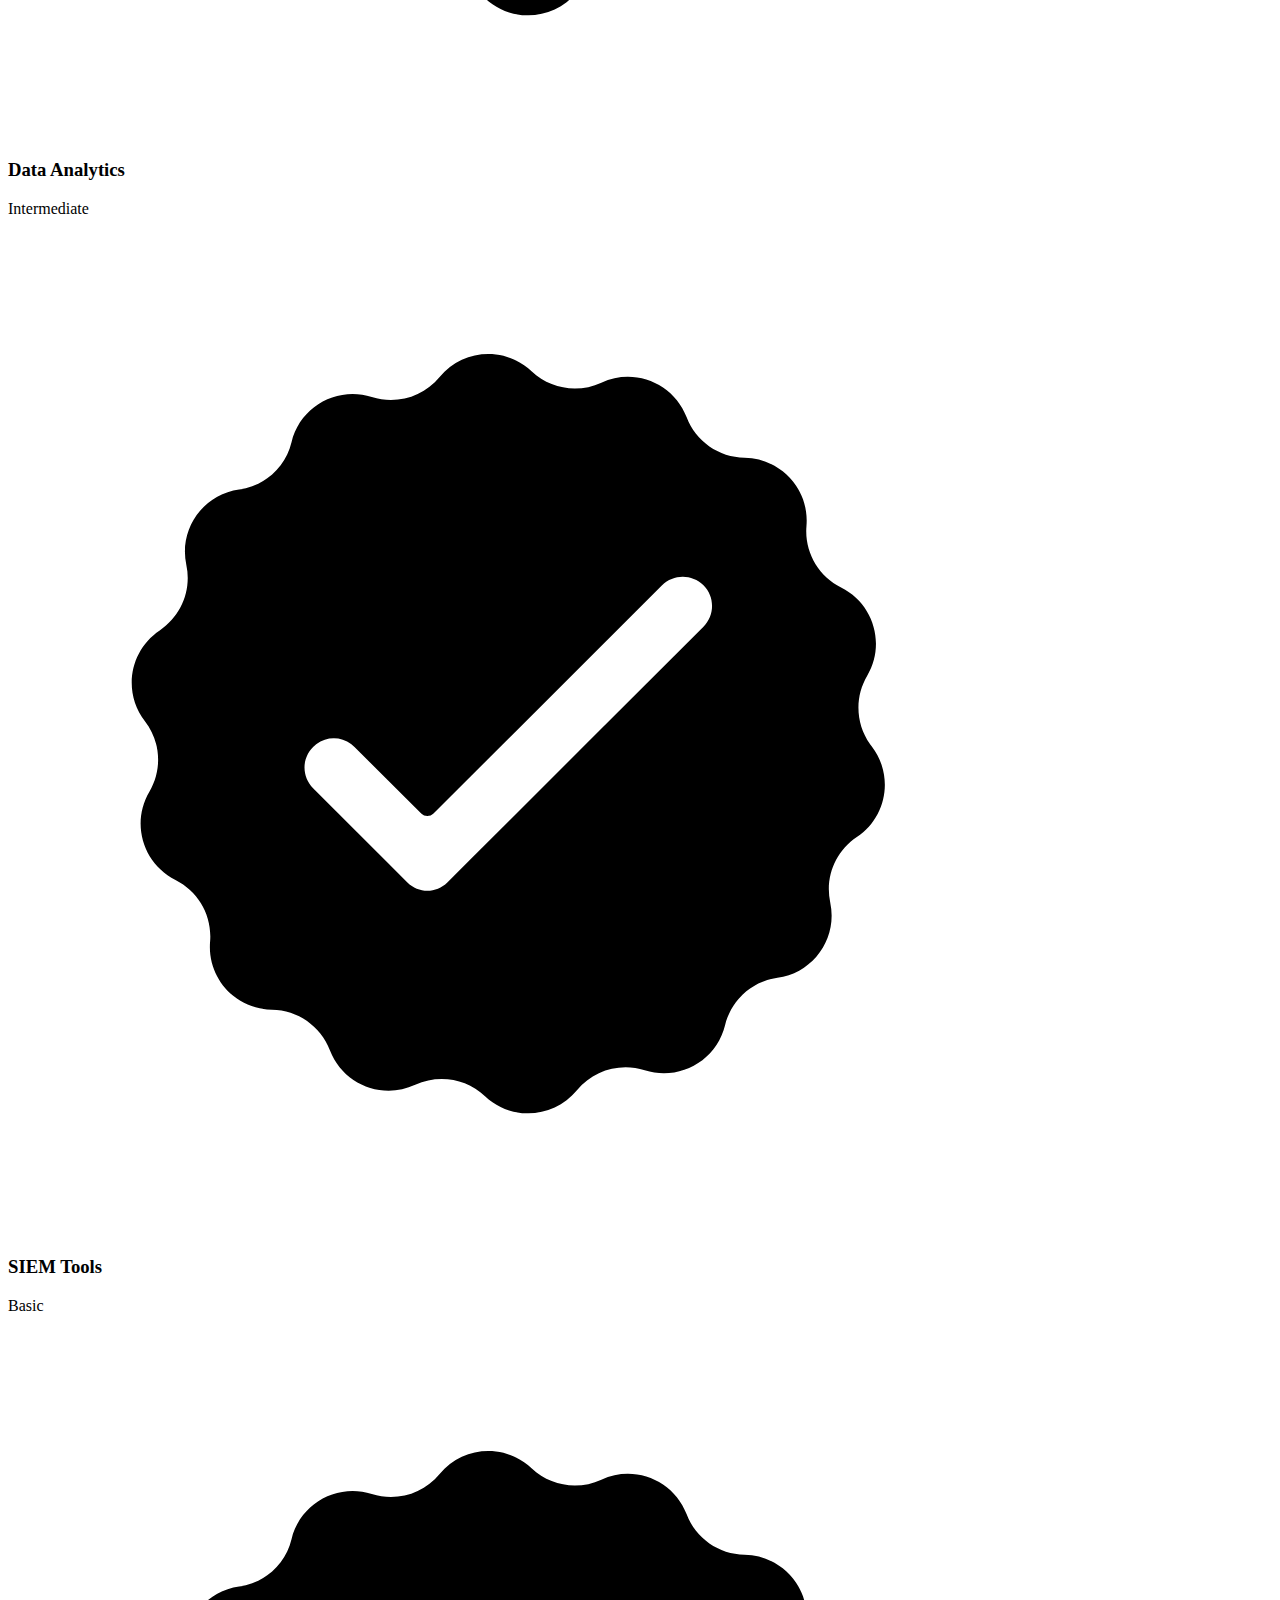
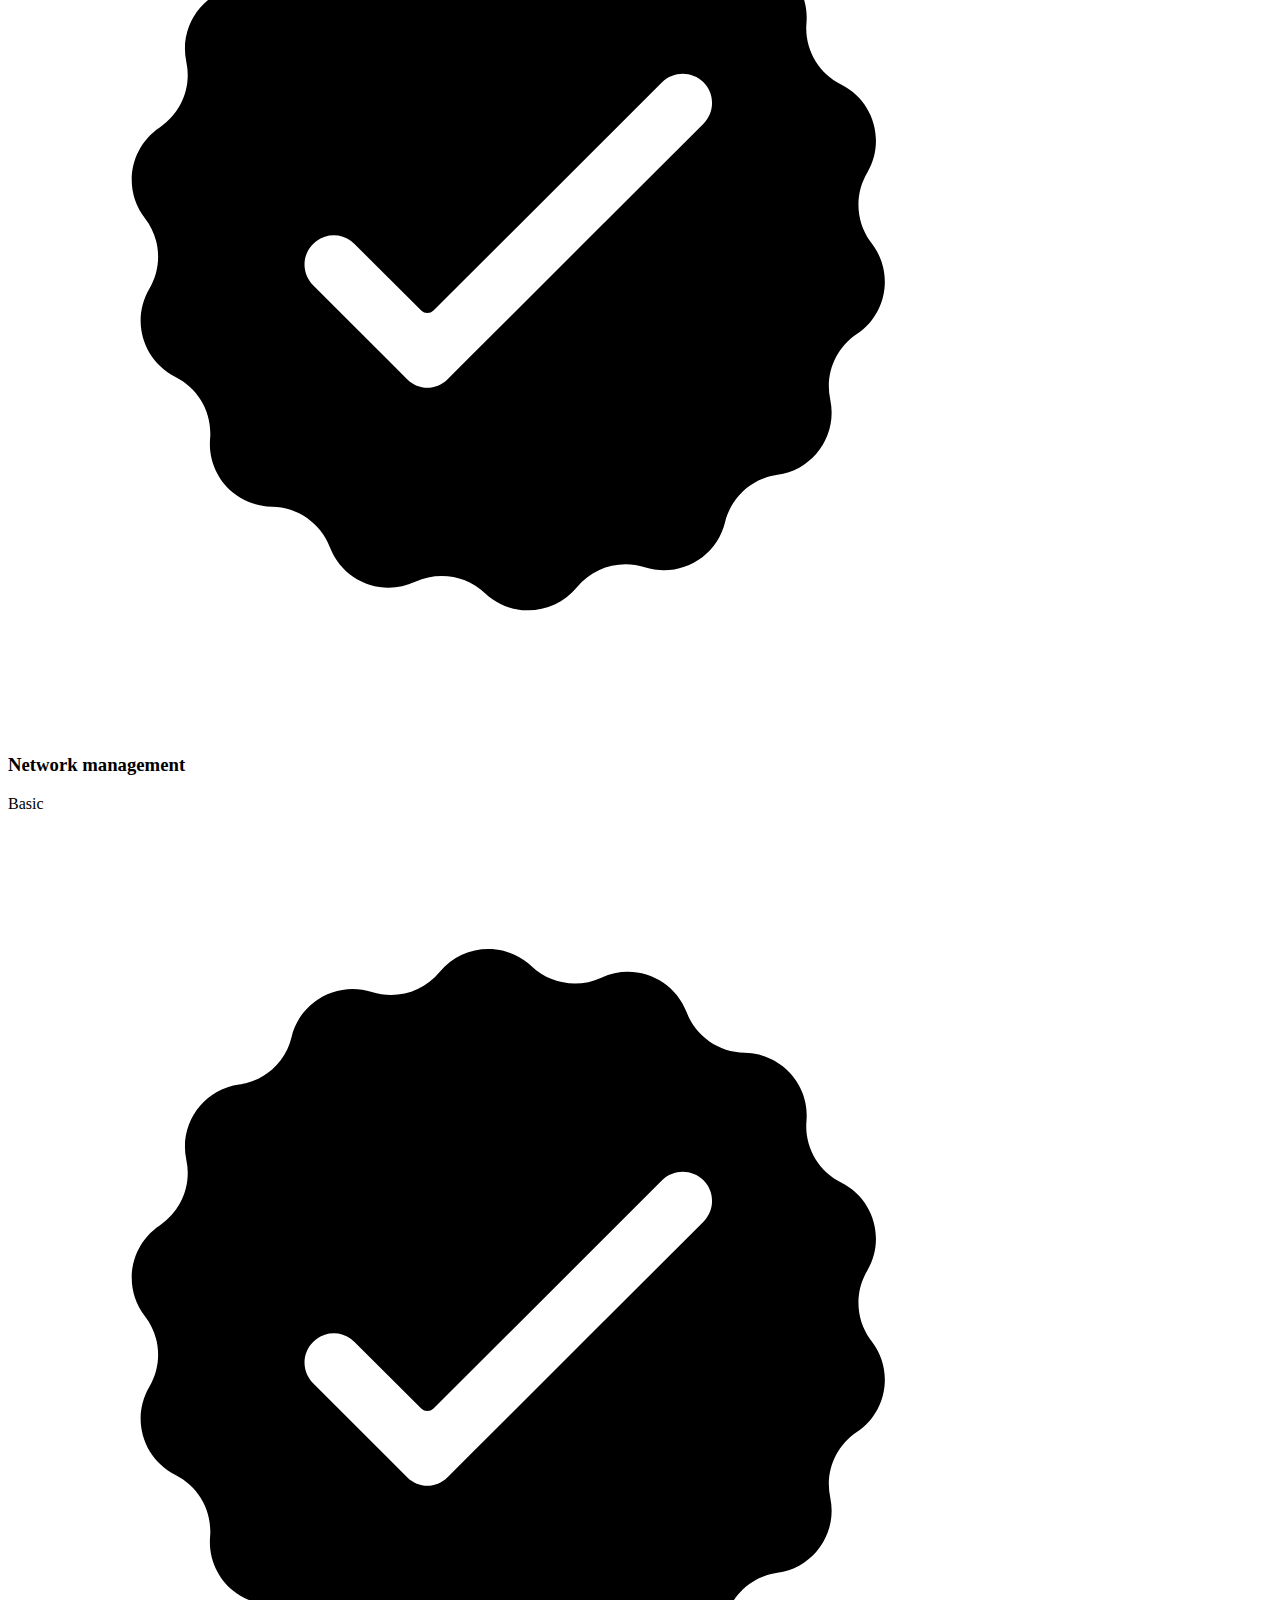
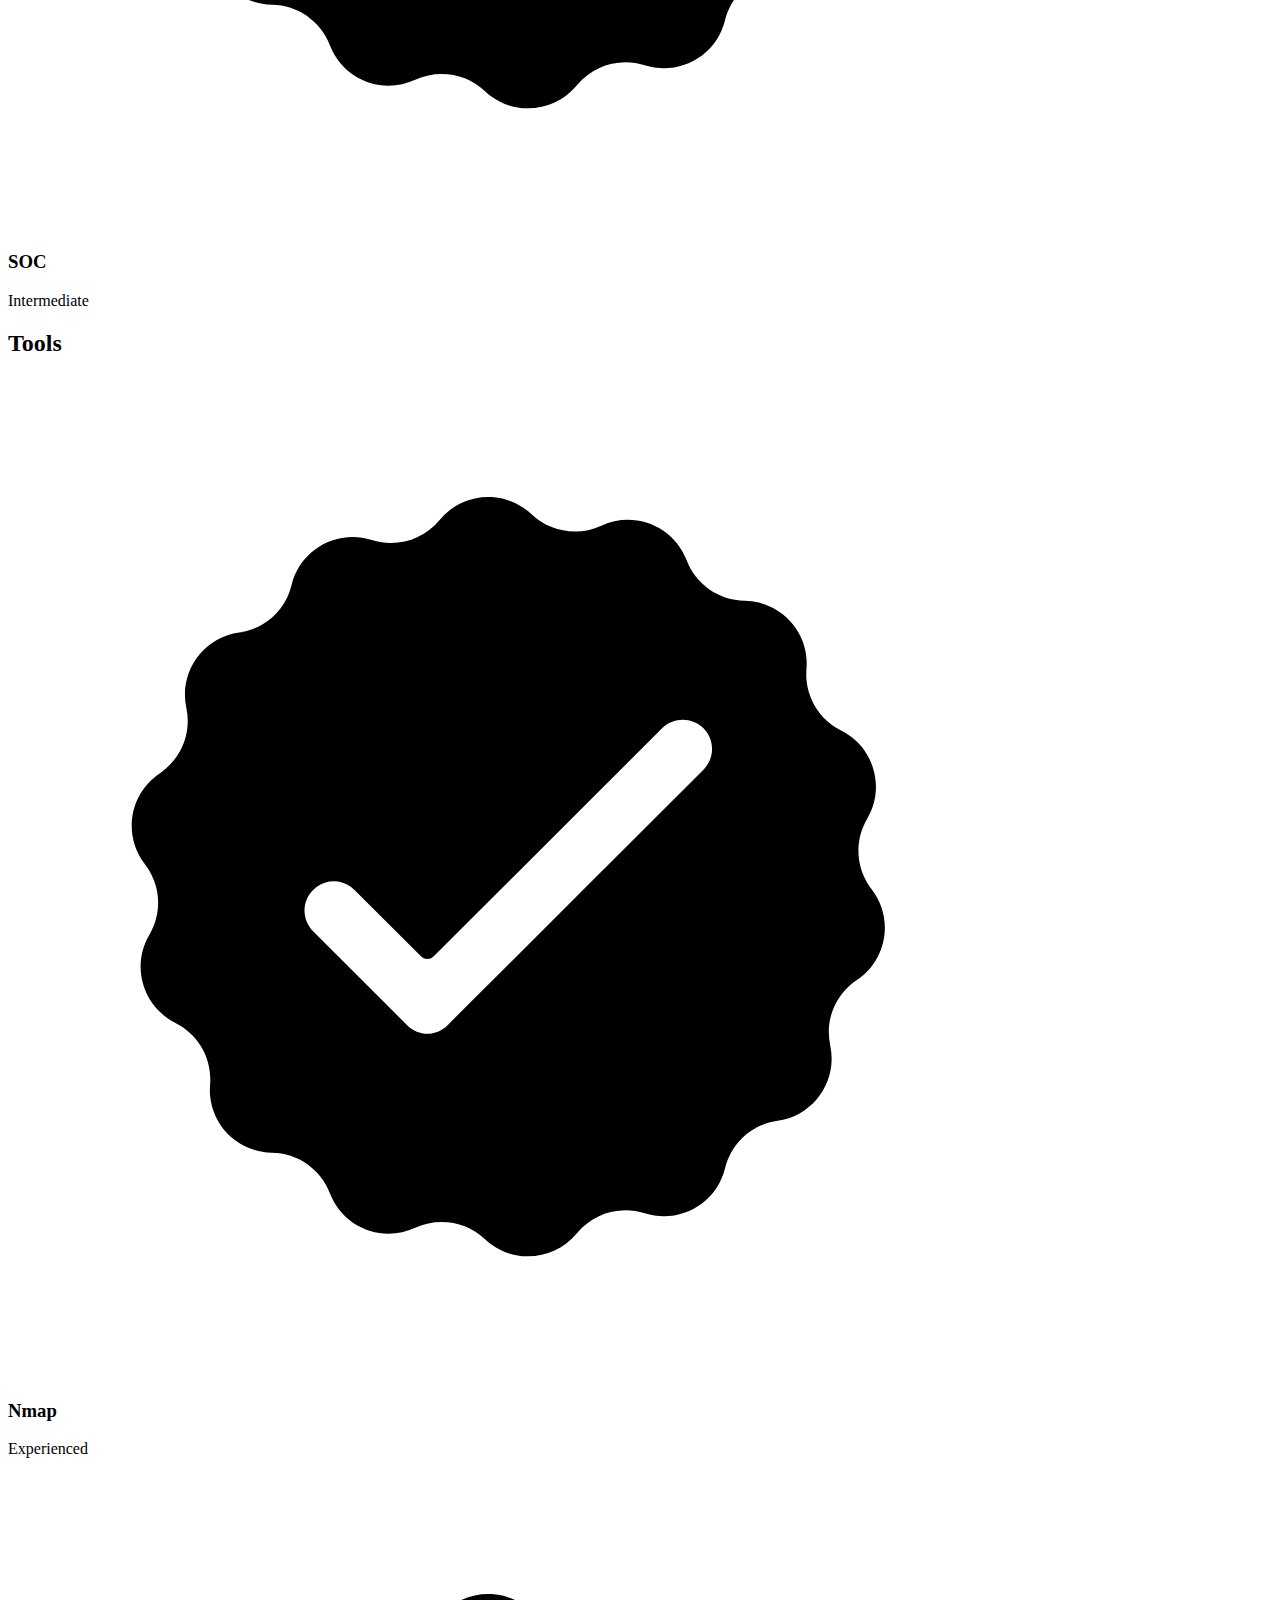
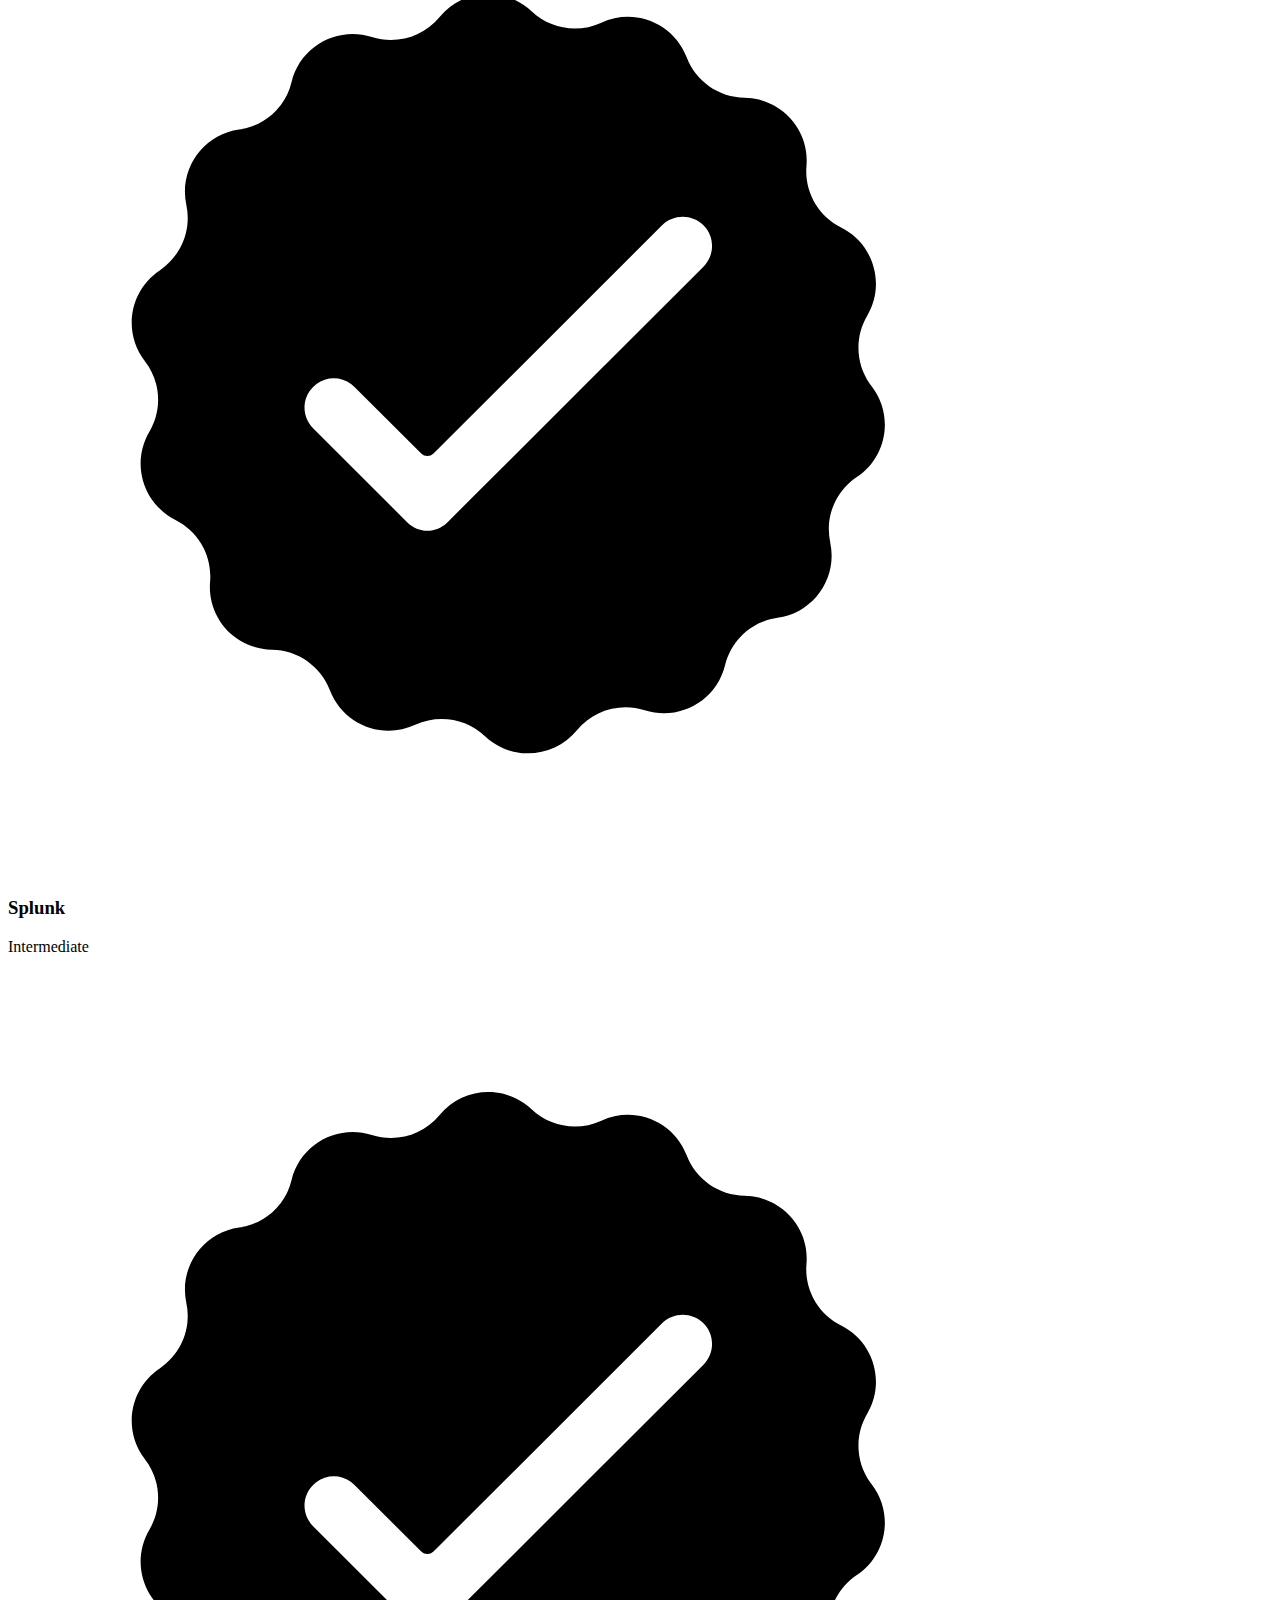
==== commit ade41148: "Update index.html" ====
--- a/index.html
+++ b/index.html
@@ -34,6 +34,7 @@
           <li><a href="#experience" onclick="toggleMenu()">Experience</a></li>
           <li><a href="#projects" onclick="toggleMenu()">Projects</a></li>
           <li><a href="#contact" onclick="toggleMenu()">Contact</a></li>
+          <li><a href="Digital Showcase.html" onclick="toggleMenu()">Portfolio</a></li>
         </div>
       </div>
     </nav>
@@ -264,7 +265,7 @@
           <div class="details-container color-container">
             <div class="article-container">
               <img
-                src="./assets/project-1.png"
+                src="assets/cg_icon_logo.png"
                 alt="Project 1"
                 class="project-img"
               />
@@ -273,15 +274,15 @@
             <div class="btn-container">
               <button
                 class="btn btn-color-2 project-btn"
-                onclick="location.href='https://github.com/'"
-              >
-                Github
+                onclick="location.href='https://mega.nz/folder/2QwUiYYL#13O5BUWJWqnxIG_C71xEhw'"
+              >
+                Documents
               </button>
               <button
                 class="btn btn-color-2 project-btn"
                 onclick="location.href='codeguard.html'"
               >
-                Live Demo
+                Details
               </button>
             </div>
           </div>
